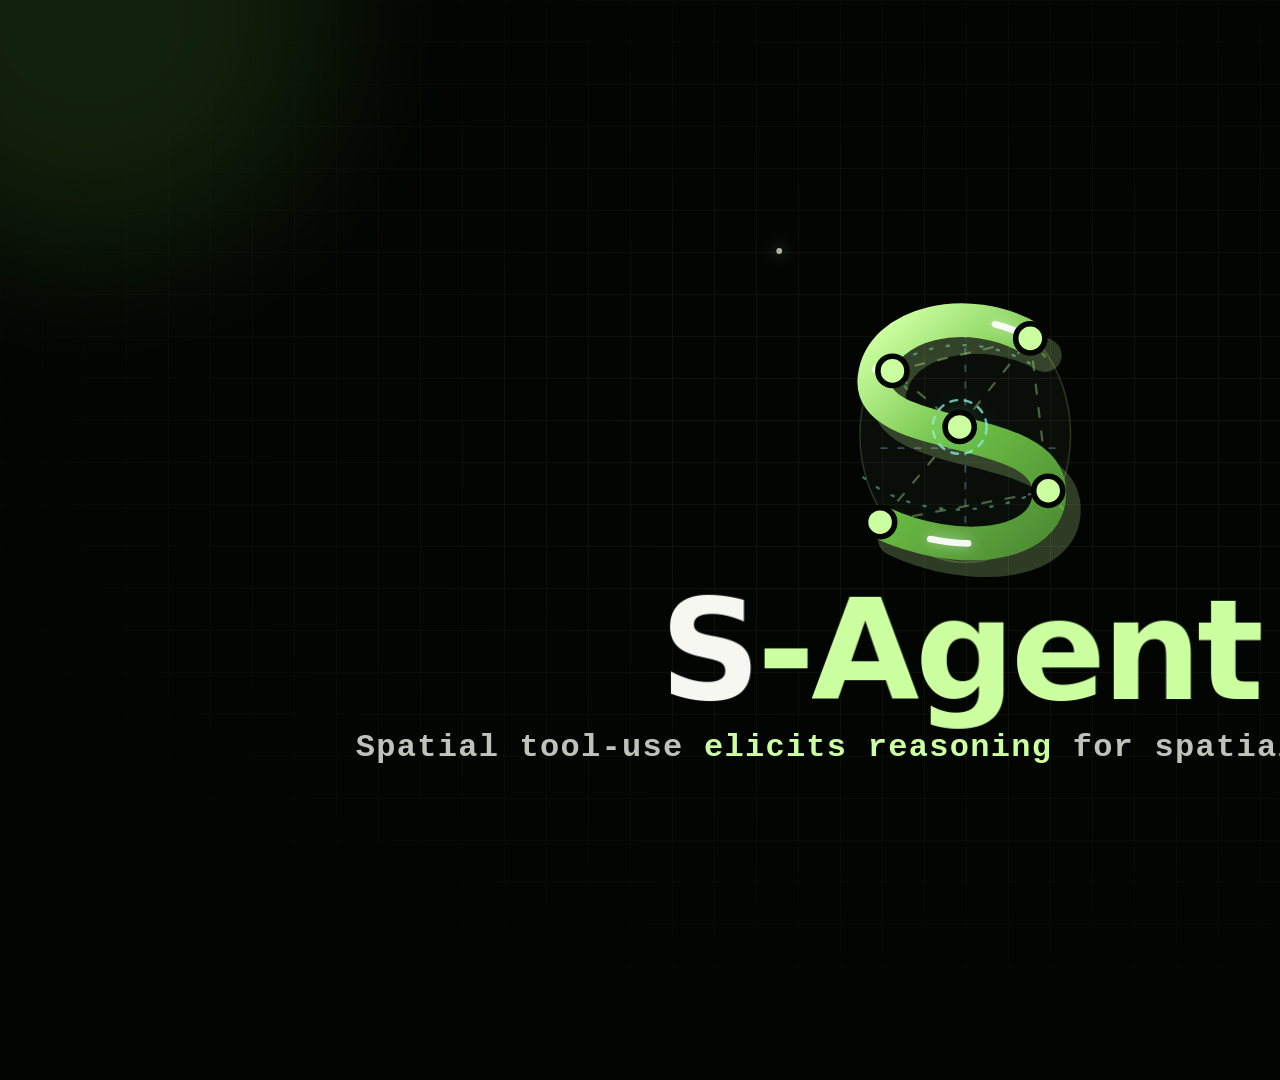
==== reel.html @ 0d29a3f3 "Add S-Agent page" ====
<!doctype html>
<html lang="en">
<head>
<meta charset="utf-8" />
<title>S-Agent — Demo Reel</title>
<meta name="viewport" content="width=device-width,initial-scale=1" />
<meta http-equiv="Cache-Control" content="no-cache" />
<!--
  S-Agent ~34s demo reel (v2). Leans on styles.css for brand tokens + te*/traj* motion.
  4 acts: title -> hero primer (one case) -> 13-case PARALLEL mini-pipeline wall -> outro.
  Autoplays on load unless ?auto=0 (clean offline capture). Hooks: window.startReel(),
  window.seekReel(t), window.__REEL_DURATION.
-->
<link rel="stylesheet" href="styles.css" />
<style>
  html,body{margin:0;padding:0}
  body{width:1920px;height:1080px;overflow:hidden;background:#020502;color:var(--ink);font-family:var(--font-sans)}
  .reel-stage{position:relative;width:1920px;height:1080px;overflow:hidden}
  .reel-bg{position:absolute;inset:0;z-index:0}

  .reel-act{position:absolute;inset:0;z-index:1;display:flex;align-items:center;justify-content:center;opacity:0;visibility:hidden}
  .reel-act.is-live{opacity:1;visibility:visible}

  #reel-scan{position:absolute;inset:0;z-index:40;pointer-events:none;opacity:0;
    background:linear-gradient(105deg,transparent 0 44%,rgba(204,255,160,.16) 50%,transparent 56% 100%);mix-blend-mode:screen}
  #reel-scan.go{animation:reelScan .62s cubic-bezier(.4,0,.2,1)}
  @keyframes reelScan{0%{opacity:1;transform:translateX(-60%)}100%{opacity:0;transform:translateX(60%)}}

  #act-title .title-wrap{display:flex;flex-direction:column;align-items:center;text-align:center}
  .reel-logo-lockup .title-eye{height:260px;width:auto}
  .reel-wordmark{display:flex;align-items:baseline;font-family:var(--font-sans);font-weight:900;font-size:140px;line-height:.9;letter-spacing:-.03em;color:var(--ink);margin-top:.1em}
  .reel-wordmark .wm-letter{display:inline-block;transform:translateY(118%) skewY(7deg);opacity:0;will-change:transform}
  .reel-wordmark .wm-tail{color:var(--accent)}
  #act-title.is-live .wm-letter{animation:reelLetterRise .82s cubic-bezier(.2,1.25,.28,1) both}
  #act-title.is-live .wm-letter.l0{animation-delay:.42s}
  #act-title.is-live .wm-letter.l1{animation-delay:.50s}
  #act-title.is-live .wm-letter.l2{animation-delay:.57s}
  #act-title.is-live .wm-letter.l3{animation-delay:.64s}
  #act-title.is-live .wm-letter.l4{animation-delay:.71s}
  #act-title.is-live .wm-letter.l5{animation-delay:.78s}
  #act-title.is-live .wm-letter.l6{animation-delay:.85s}
  @keyframes reelLetterRise{0%{transform:translateY(118%) skewY(7deg);opacity:0}62%{transform:translateY(-7%) skewY(0);opacity:1}100%{transform:translateY(0);opacity:1}}
  .reel-tagline-clip{overflow:hidden;margin-top:.5rem}
  .reel-tagline{font-family:var(--font-mono);font-weight:600;font-size:32px;letter-spacing:.04em;color:var(--ink-2);transform:translateY(110%);opacity:0}
  .reel-tagline .accent{color:var(--accent-ink)}
  #act-title.is-live .reel-tagline{animation:reelTagReveal .9s cubic-bezier(.2,1.1,.28,1) 1.0s both}
  @keyframes reelTagReveal{0%{transform:translateY(110%);opacity:0}70%{transform:translateY(-4%);opacity:1}100%{transform:translateY(0);opacity:1}}

  #act-hero{flex-direction:column;gap:18px}
  #act-hero .hero-kicker{font-family:var(--font-mono);font-size:18px;font-weight:800;letter-spacing:.18em;text-transform:uppercase;color:var(--accent-ink);opacity:.92}
  #heroMount{width:1180px;height:646px}

  #act-wall{flex-direction:column;gap:16px;align-content:center}
  .wall-head{display:flex;align-items:center;gap:16px;font-family:var(--font-mono)}
  .wall-head .we{display:inline-flex;align-items:center;gap:10px;font-size:22px;font-weight:850;letter-spacing:.10em;text-transform:uppercase;color:var(--ink)}
  .wall-head .we b{color:var(--accent-ink)}
  .wall-head .we .t{color:var(--teal)}
  .wall-head .wn{font-size:14px;color:var(--muted);letter-spacing:.10em}
  .wall-grid{display:flex;flex-wrap:wrap;justify-content:center;align-content:center;gap:14px;width:1800px}

  .tile{position:relative;display:flex;flex-direction:column;width:344px;height:286px;border-radius:9px;overflow:hidden;
    border:1px solid rgba(204,255,160,.20);background:linear-gradient(160deg,rgba(10,18,9,.96),rgba(3,6,4,.985));
    box-shadow:0 18px 48px -28px rgba(0,0,0,.9),inset 0 1px 0 rgba(255,255,255,.04)}
  .tile.mmsi{border-color:rgba(141,243,223,.24)}
  .tile.enter{animation:reelTileLand .56s cubic-bezier(.2,.9,.2,1) both}
  @keyframes reelTileLand{0%{opacity:0;transform:translateY(20px) scale(.95)}100%{opacity:1;transform:none}}
  .tile::after{content:"";position:absolute;left:0;right:0;top:0;height:1px;z-index:5;background:linear-gradient(90deg,transparent,var(--accent),var(--teal),transparent);opacity:.7}
  .tile-top{display:flex;align-items:center;gap:7px;padding:7px 9px;border-bottom:1px solid rgba(204,255,160,.14);font:700 10px/1 var(--font-mono);letter-spacing:.05em;text-transform:uppercase}
  .tile-bm{padding:3px 6px;border-radius:5px;background:var(--accent);color:#020502;font-weight:900;font-size:9.5px}
  .tile.mmsi .tile-bm{background:var(--teal)}
  .tile-id{color:var(--ink)}
  .tile-cat{margin-left:auto;color:var(--accent-ink)}
  .tile.mmsi .tile-cat{color:var(--teal)}
  .tile-view{position:relative;flex:1;min-height:0;background:#05080a;overflow:hidden}
  .tile-view img{position:absolute;inset:0;width:100%;height:100%;object-fit:cover;display:block}
  .tile-view img.show{animation:reelStepReveal .5s cubic-bezier(.2,.8,.2,1) both}
  @keyframes reelStepReveal{0%{opacity:0;clip-path:inset(0 100% 0 0)}100%{opacity:1;clip-path:inset(0 0 0 0)}}
  .tile-step{position:absolute;left:0;right:0;bottom:0;display:flex;align-items:center;gap:6px;padding:6px 8px;background:linear-gradient(0deg,rgba(0,0,0,.86),transparent);font:800 10.5px/1.1 var(--font-mono);z-index:3}
  .tile-step .sn{flex:0 0 auto;width:15px;height:15px;border-radius:50%;display:grid;place-items:center;background:var(--accent);color:#020502;font-size:9px;font-weight:900}
  .tile.mmsi .tile-step .sn{background:var(--teal)}
  .tile-step .sl{color:var(--ink);white-space:nowrap;overflow:hidden;text-overflow:ellipsis}
  .tile-step .sv{margin-left:auto;color:var(--accent-ink);background:rgba(204,255,160,.10);padding:2px 7px;border-radius:5px;white-space:nowrap}
  .tile.mmsi .tile-step .sv{color:var(--teal);background:rgba(141,243,223,.10)}
  .tile-q{padding:5px 9px 3px;font:600 10.5px/1.25 var(--font-sans);color:var(--ink-2);height:30px;overflow:hidden}
  .tile-dots{display:flex;gap:5px;align-items:center;padding:0 9px 8px}
  .tile-dot{width:6px;height:6px;border-radius:50%;background:#23301f;border:1px solid rgba(204,255,160,.25)}
  .tile-dot.done{background:var(--accent);border-color:var(--accent)}
  .tile-dot.cur{background:#fff;border-color:#fff;box-shadow:0 0 8px rgba(255,255,255,.8);transform:scale(1.25)}
  .tile.mmsi .tile-dot.done{background:var(--teal);border-color:var(--teal)}
  .tile-answer{position:absolute;inset:0;z-index:4;display:none;flex-direction:column;align-items:center;justify-content:center;gap:6px;text-align:center;
    background:radial-gradient(circle at 50% 38%,rgba(204,255,160,.16),rgba(3,6,4,.97) 70%)}
  .tile.mmsi .tile-answer{background:radial-gradient(circle at 50% 38%,rgba(141,243,223,.16),rgba(3,6,4,.97) 70%)}
  .tile.show-answer .tile-answer{display:flex;animation:reelAnsPop .56s cubic-bezier(.16,1.3,.3,1) both}
  .tile.show-answer .tile-view img,.tile.show-answer .tile-step{opacity:0}
  @keyframes reelAnsPop{0%{opacity:0;transform:scale(.7)}70%{opacity:1;transform:scale(1.05)}100%{transform:scale(1)}}
  .tile-ans{font:900 34px/1 var(--font-mono);letter-spacing:-.02em;color:var(--accent);text-shadow:0 0 30px rgba(204,255,160,.3)}
  .tile.mmsi .tile-ans{color:var(--teal);text-shadow:0 0 30px rgba(141,243,223,.3)}
  .tile-aq{padding:0 18px;font:600 11px/1.3 var(--font-sans);color:var(--ink-2);max-width:90%}
  .tile-ver{display:flex;align-items:center;gap:8px;font:800 11px/1 var(--font-mono);color:var(--muted)}
  .tile-ver b{color:var(--ink)}
  .tile-ok{display:inline-flex;align-items:center;justify-content:center;width:20px;height:20px;border-radius:50%;background:rgba(141,243,223,.16);border:1px solid var(--teal);color:var(--teal);font-weight:900}

  #heroMount .tile{width:1180px;height:646px;border-radius:14px}
  #heroMount .tile-top{padding:14px 20px;font-size:16px;gap:12px}
  #heroMount .tile-bm{font-size:14px;padding:5px 10px;border-radius:7px}
  #heroMount .tile-step{padding:14px 20px;font-size:18px;gap:12px}
  #heroMount .tile-step .sn{width:26px;height:26px;font-size:14px}
  #heroMount .tile-step .sv{padding:5px 12px;border-radius:7px}
  #heroMount .tile-q{font-size:17px;height:auto;padding:12px 20px 6px}
  #heroMount .tile-dots{padding:0 20px 16px;gap:9px}
  #heroMount .tile-dot{width:10px;height:10px}
  #heroMount .tile-ans{font-size:96px}
  #heroMount .tile-aq{font-size:18px}
  #heroMount .tile-ver{font-size:18px}
  #heroMount .tile-ok{width:30px;height:30px;font-size:16px}

  #act-outro .outro-wrap{display:flex;flex-direction:column;align-items:center;text-align:center;gap:14px}
  #act-outro .title-eye{height:210px}
  #act-outro .o-line{font-family:var(--font-mono);font-weight:850;font-size:30px;letter-spacing:.08em;color:var(--ink)}
  #act-outro .o-line b{color:var(--accent-ink)}
  #act-outro .o-line .t{color:var(--teal)}
  #act-outro .o-aff{font-family:var(--font-mono);font-size:16px;letter-spacing:.16em;text-transform:uppercase;color:var(--muted)}
  #act-outro.is-live .outro-wrap{animation:reelTagReveal .7s cubic-bezier(.2,.9,.2,1) both}
</style>
</head>
<body>
<div class="reel-stage" id="stage">
  <div class="reel-bg traj-embed-bg" aria-hidden="true"><span></span><span></span></div>

  <section class="reel-act" id="act-title">
    <div class="title-wrap">
      <div class="reel-logo-lockup" id="titleLogo"></div>
      <div class="reel-wordmark" aria-label="S-Agent">
        <span class="wm-letter l0">S</span><span class="wm-letter l1 wm-tail">-</span><span class="wm-letter l2 wm-tail">A</span><span class="wm-letter l3 wm-tail">g</span><span class="wm-letter l4 wm-tail">e</span><span class="wm-letter l5 wm-tail">n</span><span class="wm-letter l6 wm-tail">t</span>
      </div>
      <div class="reel-tagline-clip"><div class="reel-tagline">Spatial tool-use <span class="accent">elicits reasoning</span> for spatial intelligence</div></div>
    </div>
  </section>

  <section class="reel-act" id="act-hero">
    <div class="hero-kicker" id="heroKicker">One agent · one full trajectory</div>
    <div id="heroMount"></div>
  </section>

  <section class="reel-act" id="act-wall">
    <div class="wall-head">
      <span class="we"><b>ReVSI</b> + <span class="t">MMSI</span> · 13 cases run in parallel</span>
      <span class="wn" id="wallNote">every case · full tool-use trajectory · zero-shot</span>
    </div>
    <div class="wall-grid" id="wallGrid"></div>
  </section>

  <section class="reel-act" id="act-outro">
    <div class="outro-wrap">
      <div class="reel-logo-lockup" id="outroLogo"></div>
      <div class="o-line"><b>ReVSI</b> + <span class="t">MMSI</span> · 13 / 13 correct · zero-shot spatial reasoning</div>
      <div class="o-aff">NTU · THU · ByteDance · NWPU · Ropedia</div>
    </div>
  </section>

  <div id="reel-scan"></div>
</div>
<script src="reel_tiles.js"></script>
<script src="reel.js"></script>
</body>
</html>
---- styles.css ----
/* =================================================================
   S-Agent — project page
   Ropedia-aligned dark research/product page.
   ================================================================= */

/* ---- Tokens : Ropedia dark brand system ---- */
:root{
  --bg:#020502;
  --bg-2:#050805;
  --surface:rgba(5,10,6,0.92);
  --surface-2:rgba(255,255,255,0.055);
  --ink:#f5f7f0;
  --ink-2:rgba(245,247,240,0.78);
  --muted:rgba(245,247,240,0.58);
  --faint:rgba(245,247,240,0.36);
  --line:rgba(204,255,160,0.16);
  --line-2:rgba(245,247,240,0.26);
  --accent:#ccffa0;
  --accent-d:#8fcf74;
  --accent-ink:#ccffa0;
  --accent-wash:rgba(204,255,160,0.10);
  --accent-mark:rgba(204,255,160,0.24);
  --blue:#9fcbff; --magenta:#ff99dc; --orange:#ffc978; --teal:#8df3df;
  --cat-si:#ccffa0; --cat-mv:#9fcbff; --cat-vid:#ffb8ec; --cat-gs:#ffc978; --cat-gv:#8df3df;
  --code-bg:#010201;
  --shadow:0 22px 70px rgba(0,0,0,0.45), inset 0 1px 0 rgba(255,255,255,0.035);
  --font-sans:"Inter",system-ui,-apple-system,BlinkMacSystemFont,"Segoe UI",sans-serif;
  --font-ui:"Inter",system-ui,-apple-system,BlinkMacSystemFont,"Segoe UI",sans-serif;
  --font-mono:"JetBrains Mono",ui-monospace,monospace;
  --maxw:1180px;
  color-scheme:dark;
}

*{box-sizing:border-box;}
html{scroll-behavior:smooth;}
body{
  margin:0;
  font-family:var(--font-sans);
  background:linear-gradient(180deg,#020502 0%,#050805 46%,#020502 100%);
  color:var(--ink);
  line-height:1.6;
  -webkit-font-smoothing:antialiased;
  overflow-x:hidden;
}
img{max-width:100%;}
a{color:inherit;}
::selection{background:var(--accent-mark);color:#020502;}

/* =================================================================
   Layout primitives
   ================================================================= */
.wrap{max-width:var(--maxw);margin:0 auto;padding:0 clamp(1.25rem,4vw,3rem);}
.section{padding:clamp(4rem,8vw,7rem) 0;border-top:1px solid var(--line);}
.section.tight{padding-top:clamp(2.5rem,5vw,4rem);}
.section.bg{background:#000;}

/* editorial section header: kicker + asymmetric title / lede */
.kicker{
  display:flex;align-items:center;gap:.7rem;
  font-family:var(--font-ui);font-weight:700;font-size:.76rem;
  letter-spacing:.12em;text-transform:uppercase;color:var(--muted);
  margin-bottom:1.6rem;
}
.kicker .kn{color:var(--accent-ink);}
.kicker::after{content:"";flex:0 0 auto;width:34px;height:1px;background:var(--line-2);}
.sec-head{display:grid;grid-template-columns:1fr;gap:1.2rem;margin-bottom:clamp(2.4rem,5vw,3.6rem);}
@media(min-width:900px){
  .sec-head.split{grid-template-columns:1.35fr 1fr;align-items:end;gap:2.6rem;}
}
.sec-title{
  font-weight:650;font-size:clamp(2rem,4.6vw,3.4rem);line-height:1.04;
  letter-spacing:0;margin:0;text-wrap:balance;
}
.sec-title em{font-style:italic;color:var(--accent-ink);}
.sec-lede{font-size:clamp(1.05rem,1.5vw,1.25rem);color:var(--ink-2);line-height:1.55;margin:0;max-width:46ch;}
.sec-lede strong{color:var(--ink);font-weight:600;}

.mark{background:linear-gradient(180deg,transparent 58%,var(--accent-mark) 58%);font-weight:600;padding:0 1px;}
code:not(pre code){font-family:var(--font-mono);font-size:.85em;background:var(--surface-2);color:var(--accent-ink);padding:.08em .4em;border:1px solid var(--line);border-radius:4px;}
.accent{color:var(--accent-ink);}

/* =================================================================
   HERO
   ================================================================= */
.hero{position:relative;min-height:min(860px,100vh);padding:clamp(1.4rem,3vw,2.4rem) 0 clamp(3rem,7vw,5rem);overflow:hidden;background:#020502;}
.hero::before{
  content:"";position:absolute;inset:0;z-index:0;pointer-events:none;
  background:
    linear-gradient(180deg,rgba(204,255,160,0.055),transparent 27%),
    linear-gradient(90deg,rgba(204,255,160,0.05),transparent 42%);
}
.hero .wrap{position:relative;z-index:1;}
.hero-top{display:flex;align-items:center;justify-content:space-between;gap:1rem;margin-bottom:clamp(2.6rem,6vw,4.2rem);}
.hero-brand{display:flex;align-items:center;gap:.7rem;}
.hero-brand img.eye{height:46px;width:auto;}
.hero-brand .instlogo{height:34px;width:auto;border-radius:0;filter:brightness(0) invert(1) drop-shadow(0 0 14px rgba(255,255,255,.16));}
.hero-meta{font-family:var(--font-mono);font-size:.74rem;letter-spacing:.14em;text-transform:uppercase;color:var(--muted);text-align:right;}

.hero-eyebrow{
  font-family:var(--font-mono);font-weight:600;font-size:.8rem;letter-spacing:.18em;
  text-transform:uppercase;color:var(--accent-ink);margin-bottom:1.5rem;
  display:flex;align-items:center;gap:.7rem;
}
.hero-eyebrow::before{content:"";width:30px;height:2px;background:var(--accent);}
.hero-title{
  font-weight:800;font-size:clamp(3rem,9vw,7rem);line-height:0.92;
  letter-spacing:-0.04em;margin:0 0 1.6rem;
}
.hero-title .nm{color:var(--accent-ink);display:inline-flex;align-items:center;gap:.06em;white-space:nowrap;}
.hero-title .nm .tail{color:inherit;}
.hero-title .title-eye{height:.9em;width:auto;flex:0 0 auto;position:relative;top:.015em;overflow:visible;}
.hero-title .rest{display:block;color:var(--ink);font-size:clamp(1.6rem,4.4vw,3.3rem);line-height:1.02;letter-spacing:-0.025em;margin-top:.5rem;font-weight:700;}
.hero-thesis{font-size:clamp(1.15rem,2vw,1.55rem);line-height:1.5;color:var(--ink-2);max-width:34ch;margin:1.8rem 0 0;}
.hero-thesis strong{color:var(--ink);font-weight:600;}

.hero-grid{display:grid;grid-template-columns:1fr;gap:clamp(1.4rem,2.6vw,2.2rem);margin-top:clamp(1.4rem,3vw,2.2rem);}
@media(min-width:920px){.hero-grid{grid-template-columns:minmax(0,1fr) clamp(500px,42vw,540px);align-items:end;}}
.hero-left{min-width:0;}

/* hero side panel (right) */
.hero-side{align-self:start;min-width:0;}
@media(min-width:920px){.hero-side{align-self:end;margin-top:0;}}
.side-figure{border:1px solid var(--line);border-radius:8px;background:var(--surface);padding:clamp(.8rem,2vw,1.2rem);box-shadow:var(--shadow);}
.side-figure img{display:block;width:100%;height:auto;border-radius:6px;}
.side-figure .cap{font-size:.85rem;color:var(--muted);line-height:1.5;margin:.8rem .2rem 0;}
.side-figure .cap b{color:var(--ink);font-weight:600;}
/* placeholder slot */
.slot{
  border:1px dashed var(--line-2);border-radius:8px;background:var(--surface-2);
  min-height:300px;display:grid;place-items:center;text-align:center;padding:2rem;
}
.slot .ph{font-family:var(--font-mono);font-size:.78rem;letter-spacing:.12em;text-transform:uppercase;color:var(--faint);}
.slot .ph b{display:block;color:var(--muted);font-size:1rem;letter-spacing:0;text-transform:none;margin-bottom:.4rem;font-family:var(--font-sans);font-weight:600;}

/* authors */
.authors{margin:0 0 1.4rem;font-size:1rem;color:var(--ink-2);line-height:1.9;max-width:64ch;}
.authors a{color:var(--ink);text-decoration:none;border-bottom:1px solid transparent;transition:border-color .2s;}
.authors a:hover{border-color:var(--accent);}
.authors sup{color:var(--accent-ink);font-weight:700;}
.affil-note{font-size:.86rem;color:var(--muted);margin:.2rem 0 0;max-width:62ch;}
.affil-note sup{color:var(--accent-ink);font-weight:700;}

/* link buttons */
.links{display:flex;flex-wrap:wrap;gap:.6rem;margin-top:1.8rem;}
.btn{
  display:inline-flex;align-items:center;gap:.5rem;
  background:rgba(255,255,255,0.055);color:var(--ink);border:1px solid var(--accent);
  padding:.56rem 1.15rem;border-radius:999px;text-decoration:none;
  font-family:var(--font-ui);font-weight:600;font-size:.78rem;letter-spacing:.02em;text-transform:uppercase;transition:all .18s ease;cursor:pointer;
}
.btn:hover{background:rgba(255,255,255,0.08);border-color:var(--accent);color:var(--accent);transform:translateY(-1px);}
.btn.ghost{background:rgba(255,255,255,0.045);color:var(--ink);border-color:transparent;}
.btn.ghost:hover{background:transparent;border-color:var(--accent);color:var(--accent-ink);transform:translateY(-1px);}
.btn .i{font-size:.95em;color:inherit;}
.btn .soon{font-family:var(--font-mono);font-size:.62rem;letter-spacing:.08em;text-transform:uppercase;color:var(--faint);}

/* =================================================================
   Lede / thesis band
   ================================================================= */
.lede-band{padding:clamp(3rem,6vw,5rem) 0;}
.lede-statement{
  font-weight:700;font-size:clamp(1.7rem,3.6vw,2.9rem);line-height:1.2;
  letter-spacing:0;max-width:22ch;margin:0;
}
.lede-statement .g{color:var(--accent-ink);}
.lede-body{font-size:clamp(1.05rem,1.5vw,1.22rem);color:var(--ink-2);line-height:1.65;margin:0;}
.lede-body strong{color:var(--ink);font-weight:600;}
.lede-grid{display:grid;grid-template-columns:1fr;gap:2rem;}
@media(min-width:900px){.lede-grid{grid-template-columns:1fr 1fr;gap:clamp(2.5rem,6vw,5rem);align-items:start;}}

/* =================================================================
   Figures
   ================================================================= */
.figure{background:rgba(255,255,255,0.035);border:1px solid var(--line);border-radius:8px;padding:clamp(.8rem,2vw,1.4rem);box-shadow:var(--shadow);}
.figure img{display:block;margin:0 auto;border-radius:4px;}
.figure.plain{background:transparent;border:none;padding:0;}
.figcap{font-size:.92rem;color:var(--muted);line-height:1.5;margin:1rem 0 0;}
.figcap strong{color:var(--ink);font-weight:600;}
.figure.lit{background:rgba(255,255,255,0.035);}

/* interface comparison cards */
.iface-grid{display:grid;grid-template-columns:1fr;gap:1rem;margin-top:2.4rem;}
@media(min-width:760px){.iface-grid{grid-template-columns:repeat(3,1fr);}}
.iface{border:1px solid var(--line);border-radius:8px;padding:1.5rem;background:var(--surface);position:relative;transition:border-color .2s,background .2s;}
.iface .tag{font-family:var(--font-mono);font-size:.74rem;letter-spacing:.06em;text-transform:uppercase;color:var(--muted);display:block;margin-bottom:.7rem;}
.iface h3{font-weight:600;font-size:1.15rem;margin:0 0 .5rem;letter-spacing:0;}
.iface p{margin:0;font-size:.97rem;color:var(--ink-2);line-height:1.55;}
.iface.ours{border-color:var(--accent);background:rgba(204,255,160,0.07);}
.iface.ours .tag{color:var(--accent-ink);}
.iface.ours::before{content:"";position:absolute;left:0;top:0;bottom:0;width:3px;background:var(--accent);border-radius:8px 0 0 8px;}

/* =================================================================
   Method primitives grid (L1/L2/L3)
   ================================================================= */
.prim-grid{display:grid;grid-template-columns:1fr;gap:0;margin-top:2.6rem;border-top:1px solid var(--line);}
@media(min-width:640px){.prim-grid{grid-template-columns:1fr 1fr;}}
@media(min-width:980px){.prim-grid{grid-template-columns:repeat(3,1fr);}}
.prim{padding:1.6rem 1.5rem 1.6rem 0;border-bottom:1px solid var(--line);position:relative;}
@media(min-width:640px){.prim{padding-right:1.8rem;}.prim:nth-child(odd){padding-left:0;}.prim:nth-child(even){padding-left:1.8rem;border-left:1px solid var(--line);}}
@media(min-width:980px){
  .prim{padding-left:1.8rem !important;border-left:1px solid var(--line) !important;}
  .prim:nth-child(3n+1){padding-left:0 !important;border-left:none !important;}
}
.prim .pn{font-family:var(--font-mono);font-size:.8rem;color:var(--accent-ink);font-weight:600;}
.prim h3{font-weight:600;font-size:1.12rem;margin:.6rem 0 .5rem;letter-spacing:0;}
.prim p{margin:0;font-size:.95rem;color:var(--ink-2);line-height:1.55;}
.prim .toolset{margin-top:.9rem;display:flex;flex-wrap:wrap;gap:.4rem;}
.prim .toolset code{font-size:.78rem;}

/* memory cards */
.mem-grid{display:grid;grid-template-columns:1fr;gap:1rem;margin-top:2rem;}
@media(min-width:760px){.mem-grid{grid-template-columns:1fr 1fr;}}
.mem{border:1px solid var(--line);border-radius:8px;padding:1.5rem;background:rgba(204,255,160,0.06);}
.mem h3{font-weight:600;font-size:1.12rem;margin:0 0 .5rem;}
.mem p{margin:0;font-size:.97rem;color:var(--ink-2);line-height:1.55;}

/* =================================================================
   Tables
   ================================================================= */
.tbl-title{font-weight:600;font-size:1.2rem;letter-spacing:0;margin:0 0 .4rem;display:flex;align-items:center;gap:.6rem;}
.tbl-title .i{color:var(--accent-ink);font-size:.95em;}
.tbl-note{color:var(--muted);font-size:.95rem;line-height:1.55;margin:0 0 1.2rem;max-width:75ch;}
.tbl-note strong{color:var(--ink-2);font-weight:600;}
.tbl-wrap{overflow-x:auto;border:1px solid var(--line);border-radius:8px;}
table.tbl{width:100%;border-collapse:collapse;font-size:.95rem;background:var(--surface);}
table.tbl th,table.tbl td{padding:.72rem 1rem;text-align:center;border-bottom:1px solid var(--line);white-space:nowrap;}
table.tbl thead th{background:rgba(204,255,160,0.08);font-weight:600;color:var(--ink);font-family:var(--font-sans);font-size:.88rem;letter-spacing:0;}
table.tbl th.l,table.tbl td.l{text-align:left;}
table.tbl tbody tr:last-child td{border-bottom:none;}
table.tbl td.num{font-variant-numeric:tabular-nums;font-family:var(--font-mono);font-size:.9rem;}
table.tbl tr.ours td{background:rgba(204,255,160,0.09);font-weight:600;}
table.tbl tr.ours td.l{color:var(--ink);}
table.tbl tr.base td{color:var(--muted);font-style:italic;}
table.tbl tr.grp td{text-align:left;font-family:var(--font-ui);font-size:.72rem;letter-spacing:.08em;text-transform:uppercase;color:var(--faint);background:rgba(255,255,255,0.035);}
.pos{color:var(--accent-ink);font-weight:700;}
.neg{color:var(--magenta);font-weight:600;}
.tbl-foot{font-size:.85rem;color:var(--muted);margin:.8rem 0 0;line-height:1.5;}
.tbl-foot strong{color:var(--ink-2);}
.two-tbl{display:grid;grid-template-columns:1fr;gap:2.4rem;margin-top:3rem;}
.two-tbl>div{min-width:0;}
@media(min-width:860px){.two-tbl{grid-template-columns:1fr 1fr;gap:2.6rem;}}

/* =================================================================
   Findings
   ================================================================= */
details.finding{border-top:1px solid var(--line);padding:0;interpolate-size:allow-keywords;}
details.finding:last-of-type{border-bottom:1px solid var(--line);}
summary.finding-head{
  display:flex;align-items:flex-start;gap:1rem .9rem;flex-wrap:nowrap;
  margin:0;padding:clamp(1.4rem,3.2vw,2rem) 0;
  list-style:none;cursor:pointer;user-select:none;-webkit-tap-highlight-color:transparent;
}
summary.finding-head::-webkit-details-marker{display:none;}
summary.finding-head::marker{content:"";}
.finding-n{align-self:flex-start;padding-top:.34em;font-family:var(--font-mono);font-weight:700;font-size:.85rem;letter-spacing:.08em;color:var(--accent-ink);flex:0 0 auto;}
.finding-title{flex:1 1 auto;transition:color .2s ease;font-weight:600;font-size:clamp(1.2rem,2.2vw,1.65rem);line-height:1.25;letter-spacing:0;margin:0;}
.finding-title em{font-style:italic;color:var(--accent-ink);}
summary.finding-head:hover .finding-title,
details.finding[open]>summary.finding-head .finding-title{color:var(--accent-ink);}
summary.finding-head::after{
  content:"\f078";font-family:"Font Awesome 5 Free";font-weight:900;
  flex:0 0 auto;margin-left:auto;align-self:center;
  display:grid;place-items:center;width:2.15rem;height:2.15rem;border-radius:50%;
  border:1px solid var(--line-2);font-size:.74rem;color:var(--muted);
  transition:transform .35s cubic-bezier(.4,0,.2,1),color .2s ease,background .2s ease,border-color .2s ease;
}
summary.finding-head:hover::after{color:var(--accent-ink);border-color:var(--accent);background:var(--accent-wash);}
details.finding[open]>summary.finding-head::after{transform:rotate(180deg);color:#020502;background:var(--accent);border-color:var(--accent);}
.finding-body{padding-bottom:clamp(1.8rem,3.6vw,2.6rem);}
.finding-body>:first-child{margin-top:0;}
details.finding[open] .finding-body{animation:findingReveal .42s cubic-bezier(.2,.6,.2,1) both;}
@supports (interpolate-size: allow-keywords){
  details.finding::details-content{
    height:0;overflow:hidden;
    transition:height .42s cubic-bezier(.4,0,.2,1),content-visibility .42s allow-discrete;
  }
  details.finding[open]::details-content{height:auto;}
}
@keyframes findingReveal{from{opacity:0;transform:translateY(-8px);}to{opacity:1;transform:none;}}
@media (prefers-reduced-motion:reduce){
  summary.finding-head::after,details.finding::details-content{transition:none;}
  details.finding[open] .finding-body{animation:none;}
}
.finding p{font-size:1.02rem;color:var(--ink-2);line-height:1.65;margin:.8rem 0 0;}
.finding p strong{color:var(--ink);font-weight:600;}
.finding ul{margin:.8rem 0 0;padding-left:1.3rem;color:var(--ink-2);font-size:1.02rem;line-height:1.6;}
.finding ul strong{color:var(--ink);}
.finding-cols{display:grid;grid-template-columns:1fr;gap:2rem;align-items:center;margin-top:.6rem;}
@media(min-width:840px){.finding-cols.v{grid-template-columns:.85fr 1.15fr;}.finding-cols.w{grid-template-columns:1.15fr .85fr;}}

/* ablation bars (inside a finding) */
.abl{display:flex;flex-direction:column;gap:.7rem;margin-top:1.2rem;}
.abl-row{display:grid;grid-template-columns:170px 1fr 52px;gap:.9rem;align-items:center;}
.abl-row .nm{font-size:.92rem;color:var(--ink-2);text-align:right;}
.abl-row .nm.hl{color:var(--ink);font-weight:700;}
.abl-track{height:12px;border-radius:6px;background:var(--bg-2);border:1px solid var(--line);overflow:hidden;}
.abl-fill{height:100%;border-radius:6px;background:linear-gradient(90deg,var(--accent),var(--accent-d));width:0;transition:width 1s cubic-bezier(.2,.7,.2,1);}
.abl-row.full .abl-fill{background:linear-gradient(90deg,var(--teal),var(--accent),var(--blue));}
.abl-row .vv{font-family:var(--font-mono);font-size:.86rem;font-weight:600;color:var(--ink);}
@media(max-width:600px){.abl-row{grid-template-columns:120px 1fr 44px;}.abl-row .nm{font-size:.8rem;}}

.takeaway{margin-top:clamp(2.4rem,5vw,3.4rem);border:1px solid var(--accent);border-radius:8px;padding:clamp(1.6rem,3vw,2.4rem);background:rgba(204,255,160,0.06);}
.takeaway .lab{font-family:var(--font-mono);font-weight:600;font-size:.78rem;letter-spacing:.14em;text-transform:uppercase;color:var(--accent-ink);margin-bottom:.7rem;}
.takeaway p{font-size:clamp(1.1rem,1.8vw,1.4rem);line-height:1.45;margin:0;color:var(--ink);font-weight:500;letter-spacing:0;}
.takeaway p strong{font-weight:700;}

/* =================================================================
   Sample trajectories grid
   ================================================================= */
.sample-grid{display:grid;grid-template-columns:1fr;gap:1.1rem;margin-top:2.4rem;}
@media(min-width:620px){.sample-grid{grid-template-columns:1fr 1fr;}}
@media(min-width:1000px){.sample-grid{grid-template-columns:repeat(4,1fr);}}
.stile{display:flex;flex-direction:column;background:var(--surface);border:1px solid var(--line);border-radius:8px;padding:1.1rem 1.15rem;text-decoration:none;color:inherit;transition:border-color .2s,transform .2s,background .2s;overflow:hidden;}
.stile:hover{transform:translateY(-3px);border-color:var(--accent);background:rgba(255,255,255,0.06);}
.stile:focus-visible{outline:2px solid var(--accent);outline-offset:4px;}
.smeta{display:flex;align-items:center;gap:.5rem;flex-wrap:wrap;margin-bottom:.7rem;}
.pill{font-family:var(--font-ui);font-weight:700;font-size:.66rem;letter-spacing:.05em;text-transform:uppercase;padding:.18rem .55rem;border-radius:999px;}
.pill.mv{background:rgba(159,203,255,.12);color:var(--cat-mv);border:1px solid rgba(159,203,255,.18);}
.pill.si{background:rgba(204,255,160,.12);color:var(--cat-si);border:1px solid rgba(204,255,160,.18);}
.pill.vid{background:rgba(255,184,236,.12);color:var(--cat-vid);border:1px solid rgba(255,184,236,.18);}
.pill.gs{background:rgba(255,201,120,.12);color:var(--cat-gs);border:1px solid rgba(255,201,120,.18);}
.sbench{font-weight:600;font-size:.92rem;color:var(--ink);}
.smodel{color:var(--muted);font-size:.82rem;}
.slabel{font-family:var(--font-mono);font-size:.68rem;text-transform:uppercase;letter-spacing:.08em;color:var(--muted);margin:.4rem 0 .3rem;}
.sq{font-size:.95rem;color:var(--ink);line-height:1.5;}
.ssum{font-size:.88rem;color:var(--ink-2);line-height:1.5;margin:.8rem 0 .9rem;}
.ssum strong{color:var(--ink);font-weight:600;}
.scta{margin-top:auto;padding-top:.7rem;border-top:1px solid var(--line);color:var(--accent-ink);font-weight:600;font-size:.88rem;}
.stile:hover .scta{color:var(--accent);}
.scta.is-opened{color:var(--teal);}
.stile .scover{display:block;width:100%;height:104px;object-fit:cover;object-position:center;border-radius:6px;border:1px solid var(--line);background:var(--bg-2);margin:.1rem 0 .8rem;}
.stile .ok,.hcard .ok{color:var(--accent-ink);font-weight:800;}
.stile .sq{display:-webkit-box;-webkit-line-clamp:3;-webkit-box-orient:vertical;overflow:hidden;}

/* =================================================================
   Hero agent trajectory — sequential focus card carousel
   ================================================================= */
.hcar{
  position:relative;width:100%;min-width:0;--arrow-w:36px;
  padding:1rem .85rem 1.15rem;border:1px solid rgba(204,255,160,.24);border-radius:8px;
  background:
    linear-gradient(180deg,rgba(204,255,160,.08),rgba(204,255,160,.018) 42%,rgba(255,255,255,.028)),
    linear-gradient(90deg,rgba(204,255,160,.065),transparent 36%,rgba(159,203,255,.05)),
    var(--surface);
  box-shadow:0 30px 80px -44px rgba(0,0,0,.9),inset 0 1px 0 rgba(255,255,255,.055);
  overflow:hidden;
}
.hcar::before{
  content:"";position:absolute;inset:0;pointer-events:none;opacity:.72;
  background:
    linear-gradient(rgba(204,255,160,.045) 1px,transparent 1px),
    linear-gradient(90deg,rgba(204,255,160,.035) 1px,transparent 1px);
  background-size:34px 34px;
  -webkit-mask-image:linear-gradient(180deg,rgba(0,0,0,.68),transparent 74%);
  mask-image:linear-gradient(180deg,rgba(0,0,0,.68),transparent 74%);
}
.hcar::after{
  content:"";position:absolute;left:0;right:0;top:0;height:3px;pointer-events:none;
  background:linear-gradient(90deg,transparent,var(--accent),var(--teal),transparent);
  opacity:.78;
}
.hcar-viewport{position:relative;z-index:1;overflow:hidden;padding:20px 0 16px;margin:0 -22px;}
.hcar-track{display:flex;column-gap:8px;align-items:center;will-change:transform;transition:transform .72s cubic-bezier(.22,1,.36,1);touch-action:pan-y;}
.hcard{
  position:relative;z-index:1;flex:0 0 var(--hcw,268px);width:var(--hcw,268px);min-height:292px;
  display:flex;flex-direction:column;
  background:var(--surface);border:1px solid var(--line);border-radius:8px;overflow:hidden;
  cursor:pointer;-webkit-user-select:none;user-select:none;transform-origin:center center;
  transform:scale(.72) translateY(9px);opacity:.25;filter:blur(3.6px) saturate(.72);
  box-shadow:0 14px 32px -22px rgba(0,0,0,.65);
  transition:transform .72s cubic-bezier(.22,1,.36,1),opacity .55s ease,filter .55s ease,box-shadow .45s ease,border-color .3s ease;
}
.hcard.is-before,.hcard.is-after{transform:scale(.74) translateY(8px);}
.hcard.is-far{transform:scale(.64) translateY(11px);opacity:.13;filter:blur(5px) saturate(.58);}
.hcard:hover:not(.is-active){opacity:.44;filter:blur(2.4px) saturate(.8);}
.hcar-arrow{
  position:relative;z-index:2;flex:0 0 var(--arrow-w);width:var(--arrow-w);height:42px;
  display:grid;place-items:center;color:var(--line-2);opacity:.26;transform:scale(.78);
  transition:color .35s ease,opacity .35s ease,transform .45s cubic-bezier(.22,1,.36,1);
  pointer-events:none;
}
.hcar-arrow i{font-size:1.24rem;filter:drop-shadow(0 6px 12px rgba(204,255,160,.14));}
.hcar-arrow.is-past{color:var(--accent);opacity:.56;transform:scale(.92);}
.hcar-arrow.is-next{color:var(--accent-ink);opacity:1;animation:hcarArrowPulse 1.15s ease-in-out infinite;}
@keyframes hcarArrowPulse{
  0%,100%{transform:translateX(0) scale(1.08);}
  50%{transform:translateX(5px) scale(1.16);}
}
.hcard.is-active{
  transform:scale(1.06) translateY(0);opacity:1;filter:none;z-index:4;border-color:var(--accent);
  box-shadow:0 36px 72px -28px rgba(0,0,0,.88),0 0 0 1px var(--accent-wash),0 0 34px rgba(204,255,160,.09);
}
.hcard .hc-img{display:block;flex:0 0 auto;width:100%;height:120px;object-fit:cover;object-position:center;background:var(--bg-2);border-bottom:1px solid var(--line);pointer-events:none;}
.hc-body{display:flex;flex:1;flex-direction:column;padding:.85rem .95rem 1rem;}
.hc-tag{font-family:var(--font-mono);font-size:.66rem;letter-spacing:.08em;text-transform:uppercase;color:var(--accent-ink);font-weight:700;}
.hc-q{margin:.42rem 0 .38rem;font-size:.98rem;font-weight:600;line-height:1.35;color:var(--ink);}
.hc-a{margin-top:auto;font-size:.86rem;color:var(--ink-2);}
.hc-a b{color:var(--ink);font-weight:700;}
@media(min-width:920px){
  .hcar{--hcw:310px;--arrow-w:40px;padding:1.08rem 1rem 1.18rem;}
  .hcard{min-height:320px;}
  .hcard .hc-img,.hc-diagram,.hcard--final .hc-final{height:136px;}
  .hc-body{padding:.95rem 1.05rem 1.08rem;}
  .hc-q{font-size:1.05rem;}
  .hc-a{font-size:.91rem;}
  .hcar-rail .rnode{width:50px;height:36px;}
  .hcar-rail .rseg{max-width:22px;margin:0 4px;}
}
@media(max-width:919px){ .hcar{--hcw:min(64vw,300px);--arrow-w:30px;} .hcar-viewport{margin:0 -16px;} .hcar-arrow i{font-size:1.05rem;} }
@media (prefers-reduced-motion:reduce){
  .hcar-track,.hcard,.hcar-arrow,.hcar-rail .rnode,.hcar-rail .rnode img,.hcar-rail .rseg{transition:none!important;animation:none!important;}
}
.hcar-cap{
  position:relative;z-index:1;display:flex;align-items:center;justify-content:flex-start;gap:.62rem;
  font-family:var(--font-ui);font-size:.84rem;letter-spacing:0;text-transform:none;color:var(--ink);
  font-weight:800;margin:0 .12rem .22rem;padding:.1rem 0 .82rem;border-bottom:1px solid rgba(204,255,160,.18);
}
.hcar-cap-icon{
  display:grid;place-items:center;width:1.72rem;height:1.72rem;border-radius:6px;
  background:rgba(204,255,160,.13);border:1px solid rgba(204,255,160,.28);color:var(--accent-ink);
  box-shadow:inset 0 1px 0 rgba(255,255,255,.06);
}
.hc-img.inv{filter:invert(1) brightness(1.4) contrast(1.5) saturate(1.15);background:#0b1410;}
.hcard--final .hc-final{display:flex;flex-direction:column;align-items:center;justify-content:center;height:120px;border-bottom:1px solid var(--line);background:linear-gradient(135deg,var(--accent),var(--accent-d));color:#020502;}
.hcard--final .hc-final-d{font:800 46px/1 var(--font-mono);letter-spacing:1px;}
.hcard--final .hc-final-dir{margin-top:5px;font-size:.78rem;letter-spacing:.18em;text-transform:uppercase;font-weight:700;opacity:.92;}

/* frame-diagram (line-segment form, matches the case-6111 demo) */
.hc-diagram{flex:0 0 auto;height:120px;border-bottom:1px solid var(--line);background:#070a11;
  background-image:linear-gradient(rgba(99,160,255,.06) 1px,transparent 1px),linear-gradient(90deg,rgba(99,160,255,.06) 1px,transparent 1px);
  background-size:22px 22px;overflow:hidden;}
.hc-diagram svg{display:block;width:100%;height:100%;}
.fd-axis{stroke:rgba(120,160,220,.36);stroke-width:2;stroke-linecap:round;}
.fd-front{stroke:var(--accent);stroke-width:3;stroke-linecap:round;}
.fd-fronthead{fill:var(--accent);}
.fd-path{stroke:var(--teal);stroke-width:2.4;stroke-dasharray:5 5;fill:none;stroke-linecap:round;}
.fd-zone{fill:rgba(204,255,160,.12);stroke:rgba(204,255,160,.42);stroke-width:1.5;}
.fd-ring{fill:none;stroke:var(--accent);stroke-width:1.8;stroke-dasharray:4 5;opacity:.75;}
.fd-turn{fill:var(--accent);}
.fd-person{fill:var(--accent);}
.fd-door{fill:var(--orange);}
.fd-cam{fill:var(--teal);}
.fd-t{font:700 9px/1 var(--font-mono);letter-spacing:.04em;fill:#9aa6bd;}
.fd-t.cy{fill:var(--accent);} .fd-t.gd{fill:var(--orange);} .fd-t.rs{fill:var(--teal);}

/* step thumbnail rail */
.hcar-rail{
  position:relative;z-index:1;display:flex;align-items:center;justify-content:center;margin-top:.96rem;padding:8px 10px;
  border:1px solid rgba(204,255,160,.14);border-radius:8px;background:rgba(0,0,0,.18);
}
.hcar-rail .rnode{
  position:relative;flex:0 0 auto;width:40px;height:32px;padding:0;overflow:hidden;
  border-radius:6px;border:1px solid var(--line-2);background:var(--bg-2);cursor:pointer;
  opacity:.62;box-shadow:0 12px 20px -18px rgba(0,0,0,.9);
  transition:opacity .25s ease,border-color .25s ease,box-shadow .25s ease,transform .25s ease;
}
.hcar-rail .rnode img{
  display:block;width:100%;height:100%;object-fit:cover;object-position:center;
  filter:brightness(.66) saturate(.78);transition:filter .25s ease,transform .35s ease;
}
.hcar-rail .rnode--diagram{
  background:#061006;
  box-shadow:inset 0 0 0 1px rgba(204,255,160,.08),0 12px 20px -18px rgba(0,0,0,.9);
}
.hcar-rail .rnode--diagram .rdiagram{
  position:absolute;inset:0;z-index:0;display:block;width:100%;height:100%;
}
.hcar-rail .rnode--diagram::after{
  background:linear-gradient(180deg,rgba(0,0,0,0) 44%,rgba(0,0,0,.36) 100%);
}
.rd-axis{stroke:rgba(245,247,240,.58);stroke-width:2.8;stroke-linecap:round;}
.rd-front{stroke:var(--accent);stroke-width:4.1;stroke-linecap:round;}
.rd-front-head{fill:var(--accent);}
.rd-ring{fill:none;stroke:var(--accent);stroke-width:1.9;stroke-dasharray:3 3;opacity:.8;}
.rd-turn{fill:var(--accent);}
.rd-zone{fill:rgba(141,243,223,.34);stroke:rgba(141,243,223,.95);stroke-width:2;}
.rd-path{stroke:var(--teal);stroke-width:3.2;stroke-dasharray:4 3;fill:none;stroke-linecap:round;}
.rd-door{fill:var(--orange);}
.rd-person{fill:var(--accent);}
.rd-cam{fill:var(--teal);}
.hcar-rail .rnode--diagram .rindex{color:var(--accent-ink);text-shadow:0 1px 5px #000;}
.hcar-rail .rnode::after{
  content:"";position:absolute;inset:0;pointer-events:none;
  background:linear-gradient(180deg,rgba(0,0,0,0) 35%,rgba(0,0,0,.58) 100%);
}
.hcar-rail .rnode.rnode--diagram::after{
  background:linear-gradient(180deg,rgba(0,0,0,0) 54%,rgba(0,0,0,.24) 100%);
}
.hcar-rail .rindex{
  position:absolute;left:4px;bottom:4px;z-index:1;
  font:800 8px/1 var(--font-mono);letter-spacing:.04em;color:var(--ink);
  text-shadow:0 1px 5px rgba(0,0,0,.75);
}
.hcar-rail .rnode:hover{opacity:.88;border-color:rgba(204,255,160,.55);transform:translateY(-1px);}
.hcar-rail .rnode:hover img{filter:brightness(.9) saturate(.95);transform:scale(1.04);}
.hcar-rail .rnode:focus-visible{outline:2px solid var(--accent);outline-offset:3px;}
.hcar-rail .rnode.done{opacity:.82;border-color:rgba(204,255,160,.62);}
.hcar-rail .rnode.done img{filter:brightness(.82) saturate(.9);}
.hcar-rail .rnode.on{
  opacity:1;border-color:var(--accent);box-shadow:0 0 0 3px var(--accent-wash),0 14px 26px -16px rgba(204,255,160,.55);
  transform:scale(1.16);
}
.hcar-rail .rnode.on img{filter:brightness(1.05) saturate(1.08);}
.hcar-rail .rnode.on .rindex{color:var(--accent-ink);}
.hcar-rail .rseg{flex:1 1 auto;max-width:14px;height:2px;margin:0 2px;background:var(--line-2);border-radius:2px;transition:background .35s ease;}
.hcar-rail .rseg.done{background:var(--accent);}
@media(min-width:920px){
  .hcar-rail .rnode{width:50px;height:36px;}
  .hcar-rail .rseg{max-width:22px;margin:0 4px;}
}

/* in-page trajectory window */
body.modal-open{overflow:hidden;}
.traj-modal{
  position:fixed;inset:0;z-index:80;display:grid;place-items:center;padding:clamp(.8rem,2.4vw,2rem);
  opacity:0;visibility:hidden;pointer-events:none;transition:opacity .22s ease,visibility .22s ease;
}
.traj-modal.is-open{opacity:1;visibility:visible;pointer-events:auto;}
.traj-modal-backdrop{
  position:absolute;inset:0;background:rgba(0,0,0,.78);backdrop-filter:blur(12px);
}
.traj-window{
  position:relative;z-index:1;display:flex;flex-direction:column;width:min(1180px,96vw);height:min(820px,88vh);
  border:1px solid rgba(204,255,160,.28);border-radius:8px;overflow:hidden;background:#020502;
  box-shadow:0 32px 110px rgba(0,0,0,.72),0 0 0 1px rgba(255,255,255,.035),0 0 60px rgba(204,255,160,.10);
  transform:translateY(16px) scale(.985);transition:transform .24s cubic-bezier(.2,.7,.2,1);
}
.traj-modal.is-open .traj-window{transform:none;animation:trajWindowSettle .46s cubic-bezier(.2,.9,.2,1) both;}
.traj-modal.is-frame .traj-window{width:min(1320px,96vw);height:min(900px,91vh);}
.traj-window::before{
  content:"";position:absolute;left:0;right:0;top:0;height:3px;z-index:2;
  background:linear-gradient(90deg,transparent,var(--accent),var(--teal),transparent);
  background-size:180% 100%;animation:trajToplineFlow 2.8s linear infinite;
}
.traj-window-bar{
  position:relative;z-index:1;display:flex;align-items:center;justify-content:space-between;gap:1rem;
  padding:.85rem 1rem .8rem;border-bottom:1px solid rgba(204,255,160,.18);
  background:linear-gradient(180deg,rgba(204,255,160,.08),rgba(204,255,160,.025)),#020502;
  overflow:hidden;
}
.traj-window-bar::after{
  content:"";position:absolute;inset:0 auto 0 -24%;width:22%;pointer-events:none;
  background:linear-gradient(90deg,transparent,rgba(204,255,160,.16),transparent);
  animation:trajBarSweep 3.6s ease-in-out infinite;
}
.traj-window-kicker{
  font-family:var(--font-mono);font-weight:700;font-size:.68rem;letter-spacing:.12em;text-transform:uppercase;color:var(--accent-ink);
}
.traj-window h2{margin:.14rem 0 0;font-size:1rem;line-height:1.1;font-weight:800;letter-spacing:0;color:var(--ink);}
.traj-close{
  flex:0 0 auto;display:grid;place-items:center;width:2.35rem;height:2.35rem;border-radius:6px;
  border:1px solid rgba(204,255,160,.22);background:rgba(255,255,255,.055);color:var(--ink);
  cursor:pointer;transition:background .18s ease,border-color .18s ease,color .18s ease,transform .18s ease;
}
.traj-close:hover{background:rgba(204,255,160,.12);border-color:var(--accent);color:var(--accent-ink);transform:translateY(-1px);}
.traj-close:focus-visible{outline:2px solid var(--accent);outline-offset:3px;}
.traj-content{
  position:relative;flex:1;min-height:0;overflow:hidden;background:#020502;
  display:grid;grid-template-rows:minmax(0,1fr) auto;
  perspective:1200px;
}
.traj-content.is-frame{
  display:block;perspective:none;background:
    linear-gradient(180deg,rgba(204,255,160,.035),rgba(0,0,0,0) 36%),
    #020502;
}
.traj-frame{
  position:absolute;inset:0;width:100%;height:100%;border:0;background:#020502;
  opacity:0;transform:scale(.992);transition:opacity .24s ease,transform .3s cubic-bezier(.2,.7,.2,1);
}
.traj-content.is-frame[data-frame-loaded="true"] .traj-frame{opacity:1;transform:none;}
.traj-frame-loader{
  position:absolute;inset:0;z-index:2;display:grid;place-items:center;align-content:center;gap:.42rem;
  color:var(--ink);background:
    radial-gradient(circle at 50% 32%,rgba(204,255,160,.12),transparent 34%),
    linear-gradient(180deg,rgba(2,5,2,.86),rgba(2,5,2,.72));
  transition:opacity .22s ease,visibility .22s ease;
}
.traj-content.is-frame[data-frame-loaded="true"] .traj-frame-loader{opacity:0;visibility:hidden;pointer-events:none;}
.traj-frame-loader strong{font-size:1rem;line-height:1.2;font-weight:850;letter-spacing:0;}
.traj-frame-loader em{font-style:normal;font-family:var(--font-mono);font-size:.68rem;letter-spacing:.1em;text-transform:uppercase;color:var(--muted);}
.traj-loader-mark{
  width:2.35rem;height:2.35rem;border-radius:50%;border:2px solid rgba(204,255,160,.18);border-top-color:var(--accent);
  animation:trajLoaderSpin .72s linear infinite;
}
.traj-embed-bg{position:absolute;inset:0;pointer-events:none;overflow:hidden;}
.traj-embed-bg::before{
  content:"";position:absolute;inset:0;opacity:.12;
  background-image:linear-gradient(rgba(204,255,160,.42) 1px,transparent 1px),linear-gradient(90deg,rgba(204,255,160,.42) 1px,transparent 1px);
  background-size:42px 42px;
  -webkit-mask-image:radial-gradient(ellipse 72% 72% at 50% 42%,#000 22%,transparent 82%);
  mask-image:radial-gradient(ellipse 72% 72% at 50% 42%,#000 22%,transparent 82%);
  animation:trajGridDrift 16s linear infinite;
}
.traj-embed-bg span{position:absolute;border-radius:50%;filter:blur(76px);opacity:.45;}
.traj-embed-bg span:first-child{width:38vw;height:38vw;left:-12vw;top:-18vw;background:rgba(108,191,67,.34);animation:trajGlowFloatA 9s ease-in-out infinite alternate;}
.traj-embed-bg span:last-child{width:32vw;height:32vw;right:-12vw;bottom:-14vw;background:rgba(141,243,223,.16);animation:trajGlowFloatB 11s ease-in-out infinite alternate;}
.traj-native-stage{position:relative;z-index:1;min-height:0;padding:clamp(1rem,2vw,1.6rem);display:grid;place-items:center;}
.traj-native-card{
  position:relative;width:min(100%,980px);height:min(100%,560px);min-height:420px;display:flex;flex-direction:column;overflow:hidden;
  border:1px solid rgba(204,255,160,.28);border-radius:8px;background:linear-gradient(160deg,rgba(10,18,9,.96),rgba(3,6,4,.98));
  box-shadow:0 32px 80px -48px rgba(0,0,0,.9),0 0 50px rgba(204,255,160,.08),inset 0 1px 0 rgba(255,255,255,.05);
  animation:trajCardEnter .54s cubic-bezier(.2,.9,.2,1) both;
}
.traj-native-card::before{
  content:"";position:absolute;inset:0;pointer-events:none;z-index:1;
  background:linear-gradient(115deg,transparent 0 36%,rgba(204,255,160,.10) 44%,transparent 53% 100%);
  transform:translateX(-115%);animation:trajCardScan 1.45s cubic-bezier(.2,.8,.2,1) .16s both;
}
.traj-native-card::after{
  content:"";position:absolute;left:0;right:0;top:0;height:1px;z-index:2;pointer-events:none;
  background:linear-gradient(90deg,transparent,var(--accent),var(--teal),transparent);
  opacity:.8;animation:trajToplineFlow 2.3s linear infinite;
}
.traj-native-meta{
  flex:0 0 auto;display:flex;align-items:center;gap:.65rem;min-width:0;padding:.84rem 1rem;border-bottom:1px solid rgba(204,255,160,.16);
  font-family:var(--font-mono);letter-spacing:.04em;text-transform:uppercase;
}
.traj-native-meta span{
  flex:0 0 auto;padding:.28rem .48rem;border-radius:6px;background:var(--accent);color:#020502;font-size:.68rem;font-weight:900;
  animation:trajBadgePop .48s cubic-bezier(.18,1.3,.3,1) both;
}
.traj-native-meta strong{font-size:.76rem;color:var(--ink);font-weight:850;letter-spacing:.08em;}
.traj-native-meta em{margin-left:auto;font-style:normal;font-size:.72rem;color:var(--accent-ink);white-space:nowrap;}
.traj-native-body{flex:1;min-height:0;padding:clamp(1rem,2vw,1.35rem);display:flex;flex-direction:column;}
.traj-native-body > *{animation:trajBodyRise .52s cubic-bezier(.2,.8,.2,1) both;}
.traj-eyebrow{font-family:var(--font-mono);font-size:.72rem;font-weight:800;letter-spacing:.12em;text-transform:uppercase;color:var(--accent-ink);}
.traj-native-body h3{margin:.42rem 0 .5rem;font-size:clamp(1.35rem,2.3vw,2rem);line-height:1.12;color:var(--ink);letter-spacing:0;}
.traj-native-body p{margin:.2rem 0 0;color:var(--ink-2);font-size:1rem;line-height:1.5;}
.traj-native-body b{color:var(--accent-ink);font-weight:850;}
.traj-native-body .gold{color:var(--orange);}
.traj-native-body .rose{color:#ff99dc;}
.traj-split{display:grid;grid-template-columns:minmax(0,.86fr) minmax(0,1.14fr);gap:clamp(1rem,2vw,1.45rem);align-items:center;min-height:0;height:100%;}
.traj-question h3{font-size:clamp(1.38rem,2.45vw,2.2rem);}
.traj-headline{display:flex;align-items:flex-start;justify-content:space-between;gap:1rem;margin-bottom:1rem;}
.traj-stat{
  flex:0 0 auto;border:1px solid rgba(204,255,160,.26);border-radius:999px;padding:.45rem .78rem;
  color:var(--accent-ink);background:rgba(204,255,160,.08);font-family:var(--font-mono);font-weight:850;font-size:.78rem;white-space:nowrap;
}
.traj-stat.good{color:var(--teal);border-color:rgba(141,243,223,.34);background:rgba(141,243,223,.08);}
.traj-stat.verdict{color:var(--orange);border-color:rgba(255,201,120,.38);background:rgba(255,201,120,.10);}
.traj-media{
  position:relative;min-width:0;min-height:0;height:100%;border:1px solid rgba(204,255,160,.16);border-radius:8px;overflow:hidden;background:#050805;
  transform:translateZ(0);animation:trajMediaReveal .62s cubic-bezier(.2,.8,.2,1) both;
}
.traj-media::after{
  content:"";position:absolute;inset:0;pointer-events:none;
  background:linear-gradient(110deg,transparent 0 42%,rgba(245,247,240,.14) 50%,transparent 58% 100%);
  transform:translateX(-120%);animation:trajMediaSheen 1.55s cubic-bezier(.2,.8,.2,1) .22s both;
}
.traj-media img{display:block;width:100%;height:100%;object-fit:cover;animation:trajImageFloat 7.5s ease-in-out infinite alternate;}
.traj-media-wide img{object-fit:cover;filter:brightness(1.08) contrast(1.06);}
.traj-media figcaption{
  position:absolute;left:0;right:0;bottom:0;display:flex;align-items:center;gap:.45rem;padding:.52rem .7rem;
  color:var(--ink);font-size:.78rem;font-weight:700;background:linear-gradient(0deg,rgba(0,0,0,.82),transparent);
}
.traj-evidence-grid{display:grid;grid-template-columns:repeat(3,minmax(0,1fr));gap:.9rem;min-height:0;flex:1;}
.traj-evidence-grid .traj-media{height:auto;}
.traj-evidence-grid .traj-media:nth-child(1){animation-delay:.04s;}
.traj-evidence-grid .traj-media:nth-child(2){animation-delay:.14s;}
.traj-evidence-grid .traj-media:nth-child(3){animation-delay:.24s;}
.traj-content .dot{display:inline-block;width:.55rem;height:.55rem;border-radius:50%;flex:none;}
.traj-content .dot.cyan{background:var(--accent);box-shadow:0 0 10px rgba(204,255,160,.6);}
.traj-content .dot.gold{background:var(--orange);box-shadow:0 0 10px rgba(255,201,120,.58);}
.traj-content .dot.rose{background:#ff99dc;box-shadow:0 0 10px rgba(255,153,220,.55);}
.traj-cloud{grid-template-columns:minmax(0,1.45fr) minmax(220px,.55fr);}
.traj-kpis{align-self:center;}
.traj-kpi{margin-top:1rem;border:1px solid rgba(204,255,160,.18);border-radius:8px;background:rgba(255,255,255,.035);padding:1rem;}
.traj-kpi span{display:block;color:var(--muted);font-size:.75rem;letter-spacing:.12em;text-transform:uppercase;font-weight:800;}
.traj-kpi b{display:block;margin-top:.35rem;color:var(--teal);font:900 2rem/1 var(--font-mono);}
.traj-targets{display:flex;flex-wrap:wrap;gap:.45rem;margin-top:.9rem;}
.traj-targets span{display:inline-flex;align-items:center;gap:.38rem;border:1px solid rgba(204,255,160,.16);border-radius:999px;padding:.36rem .62rem;background:rgba(255,255,255,.035);font-size:.82rem;font-weight:800;color:var(--ink);}
.traj-targets span{animation:trajTargetPop .46s cubic-bezier(.18,1.28,.3,1) both;}
.traj-targets span:nth-child(1){animation-delay:.2s;}
.traj-targets span:nth-child(2){animation-delay:.32s;}
.traj-targets span:nth-child(3){animation-delay:.44s;}
.traj-orient{display:grid;grid-template-columns:minmax(0,.92fr) minmax(0,1.08fr);gap:.9rem;min-height:0;flex:1;}
.traj-orient .traj-media img{object-fit:cover;filter:brightness(1.18) contrast(1.08) saturate(1.04);}
.traj-ego-map,.traj-relative{
  position:relative;min-height:0;border:1px solid rgba(204,255,160,.16);border-radius:8px;overflow:hidden;
  background:linear-gradient(90deg,rgba(204,255,160,.045) 1px,transparent 1px),linear-gradient(0deg,rgba(204,255,160,.045) 1px,transparent 1px),#071006;
  background-size:32px 32px;
  animation:trajMapReveal .58s cubic-bezier(.2,.8,.2,1) both,trajMapPan 8s linear infinite;
}
.traj-ego-map .axis,.traj-relative .axis{position:absolute;background:rgba(245,247,240,.28);}
.traj-ego-map .axis.x,.traj-relative .axis.x{left:9%;right:9%;top:50%;height:2px;}
.traj-ego-map .axis.y,.traj-relative .axis.y{top:12%;bottom:12%;left:50%;width:2px;}
.traj-ego-map .front-arrow,.traj-relative .front-arrow{
  position:absolute;left:50%;top:50%;height:31%;transform:translate(-50%,-100%);border-left:5px solid var(--accent);filter:drop-shadow(0 0 12px rgba(204,255,160,.45));
  animation:trajArrowBreathe 1.8s ease-in-out infinite;
}
.traj-ego-map .front-arrow::before,.traj-relative .front-arrow::before{
  content:"";position:absolute;left:-14px;top:-8px;border-left:12px solid transparent;border-right:12px solid transparent;border-bottom:27px solid var(--accent);
}
.traj-ego-map .front-label,.traj-relative .front-label{position:absolute;left:57%;top:15%;font-size:.86rem;font-weight:950;color:var(--accent-ink);letter-spacing:.08em;}
.traj-ego-map .side,.traj-relative .side{position:absolute;color:rgba(245,247,240,.56);font-size:.78rem;font-weight:900;letter-spacing:.08em;}
.traj-ego-map .left,.traj-relative .left{left:8%;top:50%;transform:translateY(-50%);}
.traj-ego-map .right,.traj-relative .right{right:8%;top:50%;transform:translateY(-50%);}
.traj-ego-map .back,.traj-relative .back{left:50%;bottom:12%;transform:translateX(-50%);}
.traj-ego-map .person,.traj-relative .person{position:absolute;left:50%;top:50%;width:1.1rem;height:1.1rem;border-radius:50%;transform:translate(-50%,-50%);background:var(--accent);box-shadow:0 0 18px rgba(204,255,160,.68);}
.traj-ego-map .person,.traj-relative .person{animation:trajNodePulse 1.6s ease-in-out infinite;}
.traj-ego-map .person-label,.traj-relative .person-label{position:absolute;left:50%;top:calc(50% - 2.2rem);transform:translateX(-50%);font-size:.78rem;color:var(--accent-ink);font-weight:900;}
.traj-ego-map .door,.traj-relative .door{position:absolute;left:50%;top:72%;width:1rem;height:1rem;border-radius:50%;transform:translate(-50%,-50%);background:var(--orange);box-shadow:0 0 17px rgba(255,201,120,.6);}
.traj-ego-map .door,.traj-relative .door{animation:trajNodePulse 1.9s ease-in-out .2s infinite;}
.traj-ego-map .door-label,.traj-relative .door-label{position:absolute;left:50%;top:calc(72% + 1rem);transform:translateX(-50%);color:var(--orange);font-size:.78rem;font-weight:900;}
.traj-ego-map .camera,.traj-relative .camera{position:absolute;left:73%;top:72%;width:1rem;height:1rem;border-radius:50%;transform:translate(-50%,-50%);background:#ff99dc;box-shadow:0 0 17px rgba(255,153,220,.62);}
.traj-ego-map .camera,.traj-relative .camera{animation:trajCameraBeat 1.35s ease-in-out infinite;}
.traj-ego-map .camera-label,.traj-relative .camera-label{position:absolute;left:73%;top:calc(72% + 1rem);transform:translateX(-50%);color:#ffb8e7;font-size:.78rem;font-weight:900;}
.traj-relative{flex:1;}
.traj-relative .quad{
  position:absolute;left:50%;right:4%;top:50%;bottom:5%;display:flex;align-items:flex-end;justify-content:flex-end;padding:0 1.2rem 1rem 0;
  background:radial-gradient(circle at 62% 58%,rgba(255,153,220,.25),rgba(255,153,220,.08) 62%,transparent);
  border-right:2px solid rgba(255,153,220,.48);border-bottom:2px solid rgba(255,153,220,.48);border-radius:0 0 14px 0;
  animation:trajQuadGlow 1.65s ease-in-out infinite alternate;
}
.traj-relative .quad span{color:var(--orange);font-size:1.4rem;font-weight:950;text-shadow:0 0 28px rgba(255,201,120,.32);}
.traj-relative .path{
  position:absolute;left:50%;top:50%;width:25%;height:24%;border-right:4px dashed #ff99dc;border-bottom:4px dashed #ff99dc;border-radius:0 0 22px 0;
  animation:trajPathDraw .82s cubic-bezier(.2,.8,.2,1) .22s both,trajPathDash 1.2s linear .9s infinite;
}
.traj-final-panel{height:100%;display:flex;flex-direction:column;align-items:center;justify-content:center;text-align:center;}
.traj-final-panel p{max-width:44rem;}
.answer-letter{margin:.7rem 0 0;font:900 clamp(5rem,12vw,8rem)/1 var(--font-mono);letter-spacing:-.05em;color:var(--orange);text-shadow:0 0 50px rgba(255,201,120,.35);animation:trajAnswerPop .72s cubic-bezier(.16,1.32,.3,1) both;}
.traj-final-panel h3{margin:0;font-size:clamp(2rem,5vw,3.5rem);}
.traj-final-row{display:flex;flex-wrap:wrap;justify-content:center;gap:.55rem;margin-top:1rem;}
.traj-final-row span{border:1px solid rgba(204,255,160,.2);border-radius:999px;padding:.45rem .75rem;background:rgba(255,255,255,.045);color:var(--ink-2);font-size:.88rem;font-weight:800;animation:trajTargetPop .42s cubic-bezier(.18,1.28,.3,1) both;}
.traj-final-row span:nth-child(1){animation-delay:.2s;}
.traj-final-row span:nth-child(2){animation-delay:.32s;}
.traj-final-row span:nth-child(3){animation-delay:.44s;}
.traj-native-controls{
  position:relative;z-index:2;display:grid;grid-template-columns:1fr auto;grid-template-areas:"narr nav" "dots dots";gap:.72rem 1rem;
  padding:.8rem clamp(1rem,2vw,1.35rem) 1rem;border-top:1px solid rgba(204,255,160,.14);
  background:linear-gradient(180deg,rgba(204,255,160,.045),rgba(0,0,0,.22));
}
.traj-native-narrator{grid-area:narr;color:var(--ink-2);font-size:.92rem;line-height:1.45;align-self:center;}
.traj-native-bar{grid-area:nav;display:flex;align-items:center;gap:.45rem;}
.traj-nav-btn{
  display:grid;place-items:center;width:2.25rem;height:2.25rem;border-radius:6px;border:1px solid rgba(204,255,160,.22);
  background:rgba(255,255,255,.055);color:var(--ink);cursor:pointer;transition:background .18s ease,border-color .18s ease,color .18s ease,transform .18s ease;
}
.traj-nav-btn:hover:not(:disabled){background:rgba(204,255,160,.12);border-color:var(--accent);color:var(--accent-ink);transform:translateY(-1px);}
.traj-nav-btn:disabled{opacity:.35;cursor:not-allowed;}
.traj-native-dots{grid-area:dots;display:flex;align-items:center;justify-content:center;gap:0;min-width:0;}
.traj-dotstep{
  position:relative;display:flex;flex-direction:column;align-items:center;gap:.28rem;padding:0;border:0;background:none;color:var(--muted);cursor:pointer;min-width:4.8rem;
}
.traj-dotstep .pt{display:block;width:.8rem;height:.8rem;border-radius:50%;background:#233020;border:1px solid rgba(204,255,160,.24);}
.traj-dotstep .dl{font-size:.66rem;font-weight:750;white-space:nowrap;color:inherit;}
.traj-dotstep.is-done .pt{background:var(--accent);border-color:var(--accent);box-shadow:0 0 10px rgba(204,255,160,.55);}
.traj-dotstep.is-active .pt{background:#fff;border-color:#fff;box-shadow:0 0 14px rgba(255,255,255,.7);transform:scale(1.2);animation:trajDotPulse 1.15s ease-in-out infinite;}
.traj-dotstep.is-active .dl{color:var(--ink);}
.traj-dotseg{width:min(6vw,52px);height:2px;background:rgba(204,255,160,.18);margin:0 .15rem .95rem;border-radius:999px;}
.traj-dotseg.is-done{background:linear-gradient(90deg,var(--accent),var(--teal),var(--accent));background-size:180% 100%;animation:trajSegFlow .8s linear infinite;}

@keyframes trajWindowSettle{
  0%{opacity:.35;transform:translateY(24px) scale(.968);}
  62%{opacity:1;transform:translateY(-2px) scale(1.003);}
  100%{opacity:1;transform:none;}
}
@keyframes trajToplineFlow{0%{background-position:0 0;}100%{background-position:180% 0;}}
@keyframes trajBarSweep{0%,58%{transform:translateX(0);opacity:0;}70%{opacity:1;}100%{transform:translateX(620%);opacity:0;}}
@keyframes trajGridDrift{0%{background-position:0 0,0 0;}100%{background-position:42px 42px,42px 42px;}}
@keyframes trajGlowFloatA{0%{transform:translate3d(0,0,0) scale(1);}100%{transform:translate3d(5vw,5vh,0) scale(1.08);}}
@keyframes trajGlowFloatB{0%{transform:translate3d(0,0,0) scale(1);}100%{transform:translate3d(-5vw,-4vh,0) scale(1.06);}}
@keyframes trajCardEnter{
  0%{opacity:0;transform:translateY(18px) rotateX(4deg) scale(.985);}
  100%{opacity:1;transform:none;}
}
@keyframes trajCardScan{0%{transform:translateX(-115%);}100%{transform:translateX(115%);}}
@keyframes trajBadgePop{0%{opacity:0;transform:scale(.72);}100%{opacity:1;transform:scale(1);}}
@keyframes trajBodyRise{0%{opacity:0;transform:translateY(16px);}100%{opacity:1;transform:none;}}
@keyframes trajMediaReveal{0%{opacity:0;transform:translateY(18px) scale(.96);}100%{opacity:1;transform:none;}}
@keyframes trajMediaSheen{0%{transform:translateX(-120%);}100%{transform:translateX(120%);}}
@keyframes trajImageFloat{0%{transform:scale(1) translate3d(0,0,0);}100%{transform:scale(1.035) translate3d(-1.2%,.8%,0);}}
@keyframes trajTargetPop{0%{opacity:0;transform:translateY(8px) scale(.88);}100%{opacity:1;transform:none;}}
@keyframes trajMapReveal{0%{opacity:0;transform:scale(.97);}100%{opacity:1;transform:none;}}
@keyframes trajMapPan{0%{background-position:0 0,0 0;}100%{background-position:32px 32px,32px 32px;}}
@keyframes trajArrowBreathe{0%,100%{filter:drop-shadow(0 0 10px rgba(204,255,160,.35));}50%{filter:drop-shadow(0 0 22px rgba(204,255,160,.75));}}
@keyframes trajNodePulse{0%,100%{box-shadow:0 0 14px rgba(204,255,160,.45);transform:translate(-50%,-50%) scale(1);}50%{box-shadow:0 0 28px rgba(204,255,160,.86);transform:translate(-50%,-50%) scale(1.15);}}
@keyframes trajCameraBeat{0%,100%{box-shadow:0 0 14px rgba(255,153,220,.42);transform:translate(-50%,-50%) scale(1);}50%{box-shadow:0 0 30px rgba(255,153,220,.86);transform:translate(-50%,-50%) scale(1.18);}}
@keyframes trajQuadGlow{0%{box-shadow:inset 0 0 0 rgba(255,153,220,0);}100%{box-shadow:inset 0 0 34px rgba(255,153,220,.18);}}
@keyframes trajPathDraw{0%{clip-path:inset(0 100% 100% 0);opacity:0;}100%{clip-path:inset(0 0 0 0);opacity:1;}}
@keyframes trajPathDash{0%{border-right-color:#ff99dc;border-bottom-color:#ff99dc;}50%{border-right-color:var(--orange);border-bottom-color:var(--orange);}100%{border-right-color:#ff99dc;border-bottom-color:#ff99dc;}}
@keyframes trajAnswerPop{0%{opacity:0;transform:translateY(20px) scale(.66) rotate(-3deg);}70%{opacity:1;transform:translateY(-4px) scale(1.06) rotate(1deg);}100%{opacity:1;transform:none;}}
@keyframes trajLoaderSpin{to{transform:rotate(360deg);}}
@keyframes trajDotPulse{0%,100%{box-shadow:0 0 12px rgba(255,255,255,.72);transform:scale(1.18);}50%{box-shadow:0 0 0 7px rgba(204,255,160,.12),0 0 18px rgba(255,255,255,.9);transform:scale(1.35);}}
@keyframes trajSegFlow{0%{background-position:0 0;}100%{background-position:180% 0;}}

@media (prefers-reduced-motion:reduce){
  .traj-modal.is-open .traj-window,.traj-window::before,.traj-window-bar::after,.traj-embed-bg::before,.traj-embed-bg span,
  .traj-native-card,.traj-native-card::before,.traj-native-card::after,.traj-native-meta span,.traj-native-body > *,
  .traj-media,.traj-media::after,.traj-media img,.traj-targets span,.traj-ego-map,.traj-relative,
  .traj-ego-map .front-arrow,.traj-relative .front-arrow,.traj-ego-map .person,.traj-relative .person,
  .traj-ego-map .door,.traj-relative .door,.traj-ego-map .camera,.traj-relative .camera,
  .traj-relative .quad,.traj-relative .path,.answer-letter,.traj-final-row span,.traj-dotstep.is-active .pt,.traj-dotseg.is-done{
    animation:none!important;
  }
}
@media(max-width:620px){
  .traj-modal{padding:.55rem;}
  .traj-window{width:100%;height:88vh;}
  .traj-modal.is-frame .traj-window{width:100%;height:94vh;}
  .traj-window-bar{padding:.74rem .8rem;}
  .traj-window h2{font-size:.92rem;}
  .traj-window-kicker{font-size:.6rem;}
  .traj-close{width:2.2rem;height:2.2rem;}
  .traj-native-stage{padding:.7rem;}
  .traj-native-card{min-height:0;height:100%;}
  .traj-native-meta{padding:.68rem .76rem;gap:.45rem;}
  .traj-native-meta strong{font-size:.68rem;}
  .traj-native-meta em{font-size:.64rem;}
  .traj-native-body{padding:.75rem;}
  .traj-split,.traj-cloud,.traj-orient{grid-template-columns:1fr;gap:.7rem;}
  .traj-question,.traj-cloud{align-content:start;}
  .traj-evidence-grid{grid-template-columns:1fr;gap:.55rem;overflow:auto;padding-right:.2rem;}
  .traj-evidence-grid .traj-media{min-height:135px;}
  .traj-media{min-height:150px;}
  .traj-cloud .traj-media-wide{min-height:170px;}
  .traj-orient .traj-media{display:none;}
  .traj-ego-map,.traj-relative{min-height:270px;}
  .traj-native-controls{grid-template-columns:1fr;grid-template-areas:"narr" "dots" "nav";gap:.6rem;padding:.7rem;}
  .traj-native-narrator{font-size:.82rem;}
  .traj-native-bar{justify-content:center;}
  .traj-dotstep{min-width:0;flex:1;}
  .traj-dotstep .dl{display:none;}
  .traj-dotseg{width:1rem;margin:0 .08rem;}
  .traj-native-body h3{font-size:1.18rem;}
  .traj-relative .quad span{font-size:.96rem;}
}

.cta-row{text-align:center;margin-top:2.6rem;}
.big-cta{display:inline-flex;align-items:center;gap:.6rem;background:var(--accent);color:#020502;padding:.85rem 1.8rem;border-radius:999px;font-family:var(--font-ui);font-weight:700;font-size:1.02rem;text-decoration:none;transition:transform .2s,box-shadow .2s;}
.big-cta:hover{transform:translateY(-2px);box-shadow:0 8px 24px var(--accent-wash);}

/* generic placeholder band */
.empty-band{border:1px dashed var(--line-2);border-radius:8px;background:var(--surface-2);padding:clamp(2.4rem,6vw,4rem);text-align:center;margin-top:2.2rem;}
.empty-band .ph{font-family:var(--font-mono);font-size:.78rem;letter-spacing:.12em;text-transform:uppercase;color:var(--faint);}
.empty-band b{display:block;color:var(--ink);font-size:1.2rem;margin-bottom:.5rem;font-weight:600;}
.empty-band p{color:var(--muted);font-size:.96rem;margin:.6rem auto 0;max-width:52ch;line-height:1.55;}

/* =================================================================
   BibTeX
   ================================================================= */
.bibtex{position:relative;background:var(--code-bg);color:#cdd6e0;border-radius:8px;padding:1.6rem;font-family:var(--font-mono);font-size:.88rem;line-height:1.6;overflow-x:auto;margin-top:1.6rem;border:1px solid var(--line);}
.bibtex pre{margin:0;background:none;color:inherit;}
.copy-btn{position:absolute;top:.8rem;right:.8rem;background:rgba(255,255,255,.07);color:#cdd6e0;border:1px solid rgba(255,255,255,.16);border-radius:6px;padding:.35rem .75rem;font-size:.78rem;cursor:pointer;font-family:var(--font-mono);transition:all .2s;}
.copy-btn:hover{background:var(--accent);color:#020502;border-color:var(--accent);}

/* =================================================================
   Footer
   ================================================================= */
footer{border-top:1px solid var(--line);padding:3rem 0;color:var(--muted);font-size:.9rem;}
footer .wrap{display:flex;flex-wrap:wrap;gap:1rem;justify-content:space-between;align-items:center;}
footer a{color:var(--accent-ink);text-decoration:none;}
footer a:hover{color:var(--accent);}
footer .instlogo{height:42px;border-radius:6px;filter:brightness(0) invert(1);}
.foot-brand{display:flex;align-items:center;gap:.7rem;}
.foot-brand .title-eye{height:30px;width:auto;}
.foot-brand b{color:var(--ink);font-weight:700;}

/* =================================================================
   Logo mark — animated green "S" ribbon with five action nodes
   ================================================================= */
.title-eye{overflow:visible;}
.title-eye .back,
.title-eye .rail,
.title-eye .shine,
.title-eye .depth,
.title-eye .orbit,
.title-eye .mesh,
.title-eye .axis,
.title-eye .beacon-ring{fill:none;stroke-linecap:round;stroke-linejoin:round;}
.title-eye .field{
  fill:rgba(204,255,160,0.035);stroke:rgba(204,255,160,0.18);stroke-width:1.4;
  transform-box:fill-box;transform-origin:50% 50%;
  animation:teField 5.8s ease-in-out infinite;
}
.title-eye .orbit{
  stroke:rgba(141,243,223,0.42);stroke-width:2.1;stroke-dasharray:2 13;
  filter:drop-shadow(0 0 5px rgba(141,243,223,0.22));
  animation:teOrbit 8.5s linear infinite;
}
.title-eye .o2{animation-direction:reverse;animation-duration:10s;}
.title-eye .mesh{
  stroke:rgba(204,255,160,0.34);stroke-width:2;stroke-dasharray:8 13;
  animation:teMesh 6.2s linear infinite;
}
.title-eye .axis{
  stroke:rgba(159,203,255,0.32);stroke-width:1.6;stroke-dasharray:5 10;
  animation:teAxis 5.4s ease-in-out infinite;
}
.title-eye .back{stroke:rgba(204,255,160,0.22);stroke-width:30;transform:translate(13px,15px);}
.title-eye .rail{stroke-width:30;}
.title-eye .shine{
  stroke:rgba(255,255,255,0.92);stroke-width:6;stroke-dasharray:34 430;stroke-dashoffset:0;
  filter:drop-shadow(0 0 6px rgba(255,255,255,0.55));
  animation:teSweep 3.8s linear infinite;
}
.title-eye .depth{stroke:rgba(108,191,67,0.55);stroke-width:2.4;stroke-dasharray:7 11;animation:teBlink 3.8s ease-in-out infinite;}
.title-eye .beacon-ring{
  stroke:rgba(141,243,223,0.74);stroke-width:2.2;stroke-dasharray:6 7;
  filter:drop-shadow(0 0 8px rgba(141,243,223,0.38));
  animation:teBeaconRing 4.6s ease-in-out infinite;
}
.title-eye .beacon-core{
  stroke:#020502;stroke-width:2;filter:drop-shadow(0 0 8px rgba(141,243,223,0.64));
  animation:teBeaconCore 4.6s ease-in-out infinite;
}
.title-eye .dot{fill:var(--accent);stroke:#020502;stroke-width:5;animation:teGlow 5.4s ease-in-out infinite;}
.title-eye .ring{fill:none;stroke:var(--accent);stroke-width:2;opacity:0;animation:teRing 5.4s ease-out infinite;}
.title-eye .spark{fill:#f4fff0;filter:drop-shadow(0 0 7px var(--accent));}
.title-eye .n2 .dot,.title-eye .n2 .ring{animation-delay:.48s;}
.title-eye .n3 .dot,.title-eye .n3 .ring{animation-delay:.96s;}
.title-eye .n4 .dot,.title-eye .n4 .ring{animation-delay:1.44s;}
.title-eye .n5 .dot,.title-eye .n5 .ring{animation-delay:1.92s;}
.title-eye.anim{animation:teFloat 7s ease-in-out infinite;transform-box:fill-box;transform-origin:50% 50%;}

@keyframes teFloat{0%,100%{transform:translateY(0);}50%{transform:translateY(-4%);}}
@keyframes teField{0%,100%{opacity:.68;transform:scale(.98);}50%{opacity:1;transform:scale(1.03);}}
@keyframes teOrbit{to{stroke-dashoffset:-90;}}
@keyframes teMesh{to{stroke-dashoffset:-84;}}
@keyframes teAxis{0%,100%{opacity:.26;stroke-dashoffset:0;}50%{opacity:.62;stroke-dashoffset:-18;}}
@keyframes teSweep{to{stroke-dashoffset:-464;}}
@keyframes teBlink{0%,100%{opacity:.32;stroke-dashoffset:0;}50%{opacity:.72;stroke-dashoffset:-18;}}
@keyframes teBeaconRing{0%,100%{opacity:.36;transform:rotate(0deg);}50%{opacity:.9;transform:rotate(16deg);}}
@keyframes teBeaconCore{0%,100%{r:7;opacity:.82;}50%{r:10;opacity:1;}}
@keyframes teGlow{0%,72%,100%{stroke-width:5;}14%{stroke-width:7;}}
@keyframes teRing{0%,8%{r:14;opacity:0;}16%{r:17;opacity:.72;}40%,100%{r:30;opacity:0;}}
@media (prefers-reduced-motion:reduce){
  .title-eye.anim,.title-eye .field,.title-eye .orbit,.title-eye .mesh,.title-eye .axis,.title-eye .shine,.title-eye .depth,.title-eye .beacon-ring,.title-eye .beacon-core,.title-eye .dot,.title-eye .ring{animation:none;}
  .title-eye .spark{display:none;}
}

@media(max-width:620px){
  .wrap{padding:0 1.25rem;}
  .hero{min-height:auto;}
  .hero-top{margin-bottom:2.2rem;}
  .hero-left,.hero-side,.links,.authors,.affil-note{max-width:min(100%,350px);}
  .hero-title{font-size:clamp(2.35rem,11vw,3.45rem);}
  .hero-title .rest{font-size:clamp(1.18rem,5.8vw,1.7rem);}
  .authors{font-size:.92rem;line-height:1.7;overflow-wrap:anywhere;}
  .affil-note{overflow-wrap:anywhere;}
  .links{gap:.55rem;}
  .btn{font-size:.72rem;padding:.52rem .95rem;}
  .hcar-viewport{margin:0;padding-left:0;padding-right:0;}
  .hcar-arrow{display:none;}
  .hcar-rail{padding-left:2px;padding-right:2px;}
  .hcar-rail .rnode{width:44px;height:30px;border-radius:5px;}
  .hcar-rail .rnode.on{transform:scale(1.12);}
  .hcar-rail .rseg{max-width:14px;margin:0 3px;}
}
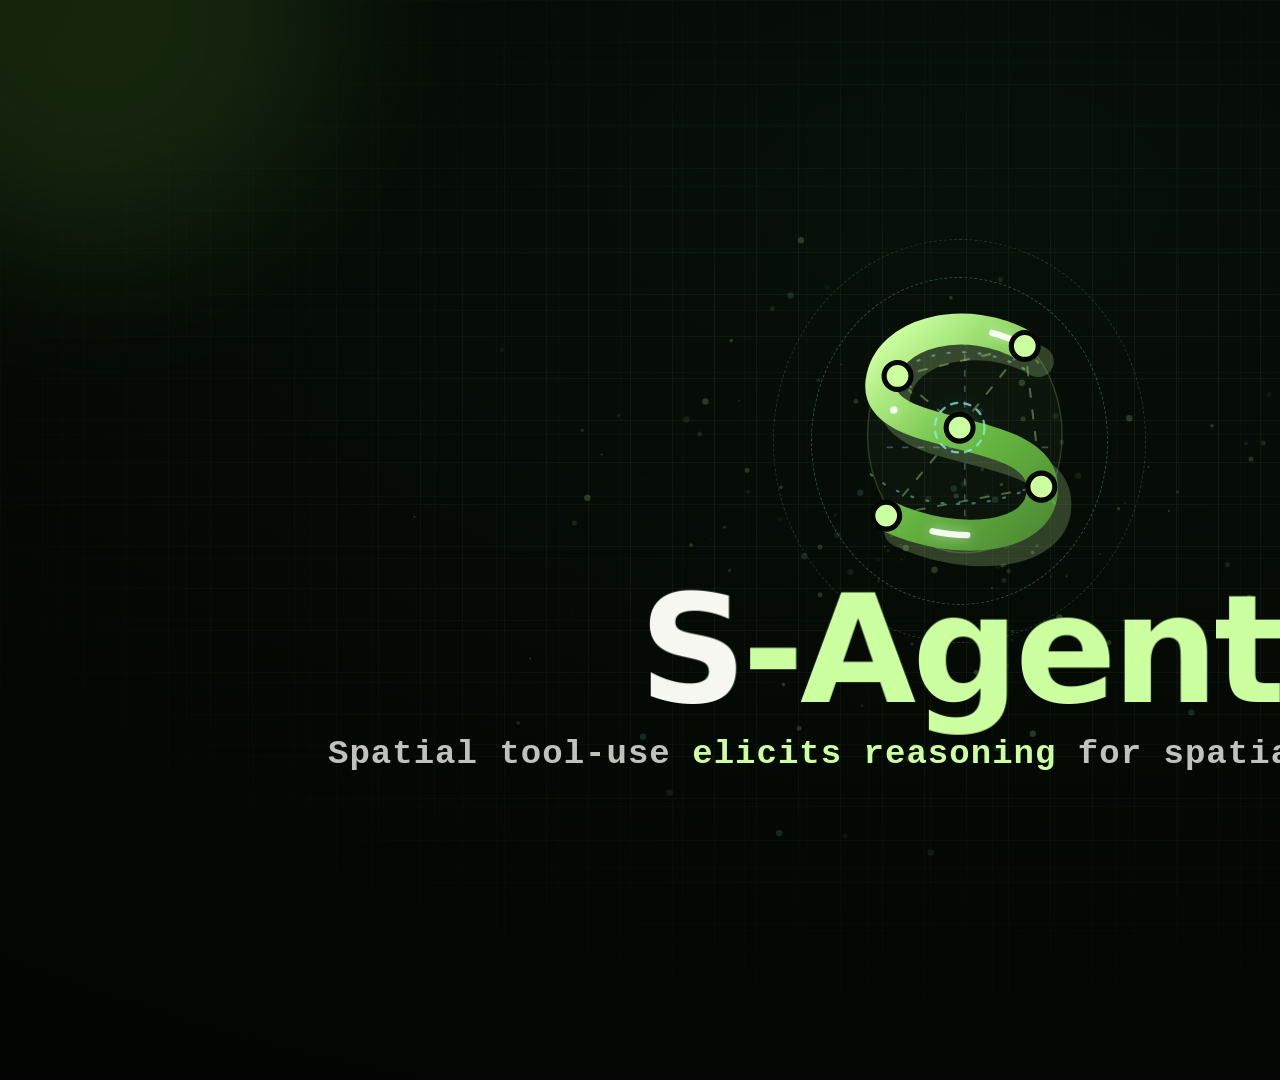
==== commit ce3f83a8: "update" ====
--- a/reel.html
+++ b/reel.html
@@ -6,74 +6,302 @@
 <meta name="viewport" content="width=device-width,initial-scale=1" />
 <meta http-equiv="Cache-Control" content="no-cache" />
 <!--
-  S-Agent ~34s demo reel (v2). Leans on styles.css for brand tokens + te*/traj* motion.
-  4 acts: title -> hero primer (one case) -> 13-case PARALLEL mini-pipeline wall -> outro.
-  Autoplays on load unless ?auto=0 (clean offline capture). Hooks: window.startReel(),
-  window.seekReel(t), window.__REEL_DURATION.
+  S-Agent ~40s demo reel (v3). Materials sourced from the main page (assets/case6111/*).
+  Act 1  TITLE   — flashier brand build: animated logo, rising wordmark, stat chips,
+                   affiliations, drifting point-cloud field, tool ticker, HUD frame.
+  Act 2  RAIL    — cinematic "camera on a rail" walk-through of the full case-6111
+                   reasoning pipeline (Question -> Grounding -> Metric3D -> Egocentric
+                   -> Relative -> Answer), modelled on ReVSI_Case6111_Demo.html.
+  Act 3  WALL    — fast 13/13 zero-shot finale (ReVSI + MMSI).
+  Act 4  OUTRO   — sign-off.
+  Autoplays on load unless ?auto=0. Hooks: window.startReel(), window.seekReel(t),
+  window.__REEL_DURATION.
 -->
 <link rel="stylesheet" href="styles.css" />
 <style>
   html,body{margin:0;padding:0}
   body{width:1920px;height:1080px;overflow:hidden;background:#020502;color:var(--ink);font-family:var(--font-sans)}
-  .reel-stage{position:relative;width:1920px;height:1080px;overflow:hidden}
+  .reel-stage{position:relative;width:1920px;height:1080px;overflow:hidden;background:radial-gradient(120% 120% at 50% 18%,#071009 0%,#040703 55%,#010301 100%)}
   .reel-bg{position:absolute;inset:0;z-index:0}
 
-  .reel-act{position:absolute;inset:0;z-index:1;display:flex;align-items:center;justify-content:center;opacity:0;visibility:hidden}
+  /* --- ambient spatial grid + drifting point cloud (whole-stage chrome) --- */
+  .reel-grid{position:absolute;inset:0;z-index:1;pointer-events:none;opacity:.5;
+    background-image:linear-gradient(rgba(141,243,223,.05) 1px,transparent 1px),linear-gradient(90deg,rgba(204,255,160,.05) 1px,transparent 1px);
+    background-size:62px 62px;mask-image:radial-gradient(ellipse 85% 80% at 50% 45%,#000 35%,transparent 78%);animation:reelGridDrift 26s linear infinite}
+  @keyframes reelGridDrift{0%{background-position:0 0,0 0}100%{background-position:62px 62px,62px 62px}}
+  #dotField{position:absolute;inset:0;z-index:1;pointer-events:none}
+  #dotField circle{fill:var(--accent)}
+  #dotField #dotG{animation:reelCloudDrift 32s ease-in-out infinite alternate;transform-origin:50% 50%}
+  @keyframes reelCloudDrift{0%{transform:translate(0,0) scale(1)}100%{transform:translate(-28px,16px) scale(1.04)}}
+
+  .hud{position:absolute;z-index:42;pointer-events:none;opacity:0;transition:opacity .6s}
+  .reel-stage.chrome-on .hud{opacity:.55}
+  .hud-corner{width:54px;height:54px;border:2px solid rgba(204,255,160,.45)}
+  .hud-corner.tl{top:38px;left:38px;border-right:0;border-bottom:0}
+  .hud-corner.tr{top:38px;right:38px;border-left:0;border-bottom:0}
+  .hud-corner.bl{bottom:38px;left:38px;border-right:0;border-top:0}
+  .hud-corner.br{bottom:38px;right:38px;border-left:0;border-top:0}
+  .hud-tag{top:46px;left:108px;font:800 13px/1 var(--font-mono);letter-spacing:.28em;text-transform:uppercase;color:var(--accent-ink)}
+  .hud-tag.r{left:auto;right:108px;color:var(--teal);text-align:right}
+
+  .reel-act{position:absolute;inset:0;z-index:5;display:flex;align-items:center;justify-content:center;opacity:0;visibility:hidden}
   .reel-act.is-live{opacity:1;visibility:visible}
 
-  #reel-scan{position:absolute;inset:0;z-index:40;pointer-events:none;opacity:0;
-    background:linear-gradient(105deg,transparent 0 44%,rgba(204,255,160,.16) 50%,transparent 56% 100%);mix-blend-mode:screen}
+  #reel-scan{position:absolute;inset:0;z-index:60;pointer-events:none;opacity:0;
+    background:linear-gradient(105deg,transparent 0 44%,rgba(204,255,160,.18) 50%,transparent 56% 100%);mix-blend-mode:screen}
   #reel-scan.go{animation:reelScan .62s cubic-bezier(.4,0,.2,1)}
   @keyframes reelScan{0%{opacity:1;transform:translateX(-60%)}100%{opacity:0;transform:translateX(60%)}}
 
-  #act-title .title-wrap{display:flex;flex-direction:column;align-items:center;text-align:center}
-  .reel-logo-lockup .title-eye{height:260px;width:auto}
-  .reel-wordmark{display:flex;align-items:baseline;font-family:var(--font-sans);font-weight:900;font-size:140px;line-height:.9;letter-spacing:-.03em;color:var(--ink);margin-top:.1em}
+  /* =========================== ACT 1 · TITLE (minimal) =========================== */
+  #act-title .title-wrap{display:flex;flex-direction:column;align-items:center;text-align:center;gap:0}
+
+  .reel-logo-lockup{margin-top:18px;position:relative}
+  .reel-logo-lockup .title-eye{height:240px;width:auto}
+  #act-title .reel-logo-lockup .title-eye{opacity:0}
+  #act-title.is-live .title-eye{animation:reelLogoPop 1s cubic-bezier(.18,1.15,.3,1) .25s both}
+  @keyframes reelLogoPop{0%{opacity:0;transform:scale(.7) rotate(-9deg)}70%{opacity:1;transform:scale(1.04) rotate(0)}100%{opacity:1;transform:scale(1)}}
+  .logo-orbit{position:absolute;inset:-40px;border-radius:50%;border:1px dashed rgba(141,243,223,.30);opacity:0}
+  .logo-orbit.o2{inset:-78px;border-color:rgba(204,255,160,.16)}
+  #act-title.is-live .logo-orbit{animation:reelOrbitIn 1.1s ease-out .5s both,reelSpin 24s linear .5s infinite}
+  #act-title.is-live .logo-orbit.o2{animation:reelOrbitIn 1.1s ease-out .65s both,reelSpinR 34s linear .65s infinite}
+  @keyframes reelOrbitIn{0%{opacity:0;transform:scale(.6)}100%{opacity:1;transform:scale(1)}}
+  @keyframes reelSpin{to{transform:rotate(360deg)}}
+  @keyframes reelSpinR{to{transform:rotate(-360deg)}}
+
+  .reel-wordmark{display:flex;align-items:baseline;font-family:var(--font-sans);font-weight:900;font-size:150px;line-height:.9;letter-spacing:-.03em;color:var(--ink);margin-top:.12em}
   .reel-wordmark .wm-letter{display:inline-block;transform:translateY(118%) skewY(7deg);opacity:0;will-change:transform}
   .reel-wordmark .wm-tail{color:var(--accent)}
   #act-title.is-live .wm-letter{animation:reelLetterRise .82s cubic-bezier(.2,1.25,.28,1) both}
-  #act-title.is-live .wm-letter.l0{animation-delay:.42s}
-  #act-title.is-live .wm-letter.l1{animation-delay:.50s}
-  #act-title.is-live .wm-letter.l2{animation-delay:.57s}
-  #act-title.is-live .wm-letter.l3{animation-delay:.64s}
-  #act-title.is-live .wm-letter.l4{animation-delay:.71s}
-  #act-title.is-live .wm-letter.l5{animation-delay:.78s}
-  #act-title.is-live .wm-letter.l6{animation-delay:.85s}
+  #act-title.is-live .wm-letter.l0{animation-delay:.62s}
+  #act-title.is-live .wm-letter.l1{animation-delay:.70s}
+  #act-title.is-live .wm-letter.l2{animation-delay:.77s}
+  #act-title.is-live .wm-letter.l3{animation-delay:.84s}
+  #act-title.is-live .wm-letter.l4{animation-delay:.91s}
+  #act-title.is-live .wm-letter.l5{animation-delay:.98s}
+  #act-title.is-live .wm-letter.l6{animation-delay:1.05s}
   @keyframes reelLetterRise{0%{transform:translateY(118%) skewY(7deg);opacity:0}62%{transform:translateY(-7%) skewY(0);opacity:1}100%{transform:translateY(0);opacity:1}}
-  .reel-tagline-clip{overflow:hidden;margin-top:.5rem}
-  .reel-tagline{font-family:var(--font-mono);font-weight:600;font-size:32px;letter-spacing:.04em;color:var(--ink-2);transform:translateY(110%);opacity:0}
+
+  .reel-tagline-clip{overflow:hidden;margin-top:.55rem}
+  .reel-tagline{font-family:var(--font-mono);font-weight:600;font-size:34px;letter-spacing:.03em;color:var(--ink-2);transform:translateY(110%);opacity:0}
   .reel-tagline .accent{color:var(--accent-ink)}
-  #act-title.is-live .reel-tagline{animation:reelTagReveal .9s cubic-bezier(.2,1.1,.28,1) 1.0s both}
+  #act-title.is-live .reel-tagline{animation:reelTagReveal .9s cubic-bezier(.2,1.1,.28,1) 1.25s both}
   @keyframes reelTagReveal{0%{transform:translateY(110%);opacity:0}70%{transform:translateY(-4%);opacity:1}100%{transform:translateY(0);opacity:1}}
 
-  #act-hero{flex-direction:column;gap:18px}
-  #act-hero .hero-kicker{font-family:var(--font-mono);font-size:18px;font-weight:800;letter-spacing:.18em;text-transform:uppercase;color:var(--accent-ink);opacity:.92}
-  #heroMount{width:1180px;height:646px}
-
-  #act-wall{flex-direction:column;gap:16px;align-content:center}
+  /* shared small drop-in keyframe */
+  @keyframes reelDropIn{0%{opacity:0;transform:translateY(-14px)}100%{opacity:1;transform:none}}
+
+  /* =========================== ACT 2 · TRAJECTORY (strip + center stage) =========================== */
+  #act-rail{flex-direction:column;justify-content:flex-start}
+  .rail-top{position:absolute;top:60px;left:0;right:0;display:flex;align-items:center;justify-content:center;gap:18px;font-family:var(--font-mono);z-index:8}
+  .rail-top .rt-bm{display:inline-flex;align-items:center;gap:9px;font:850 22px/1 var(--font-mono);letter-spacing:.08em;text-transform:uppercase;color:var(--ink)}
+  .rail-top .rt-bm b{color:var(--accent-ink)}
+  .rail-top .rt-note{font-size:15px;letter-spacing:.12em;color:var(--muted)}
+  .rail-top .rt-sep{width:1px;height:22px;background:var(--line-2)}
+
+  /* ---------- TOP STEP-PREVIEW STRIP ---------- */
+  /* 6 thumbnails connected by a L->R line, with an accent progress fill.
+     JS builds the .ss-node children and sets #ssFill width; CSS owns the look
+     of upcoming (blurred) / .active (highlighted pop) / .done (calm) states. */
+  .step-strip{position:absolute;top:128px;left:130px;right:130px;height:176px;z-index:7;
+    display:flex;align-items:center;justify-content:space-between}
+  .step-strip .ss-line{position:absolute;left:80px;right:80px;top:62px;height:2px;
+    background:linear-gradient(90deg,transparent,var(--line-2) 3%,var(--line-2) 97%,transparent)}
+  .step-strip .ss-fill{position:absolute;left:80px;top:62px;height:2px;width:0;
+    background:linear-gradient(90deg,var(--accent-d),var(--accent),var(--teal));
+    box-shadow:0 0 16px rgba(204,255,160,.7);transition:width .5s cubic-bezier(.5,.05,.2,1)}
+  .ss-node{position:relative;z-index:2;display:flex;flex-direction:column;align-items:center;gap:11px;
+    width:160px;opacity:.4;transform:scale(.9);filter:blur(3px);
+    transition:opacity .5s ease,transform .5s cubic-bezier(.2,.9,.3,1),filter .5s ease}
+  .ss-node .ss-thumb{position:relative;width:160px;height:100px;border-radius:13px;overflow:hidden;
+    background:#05080a;border:1px solid rgba(204,255,160,.14);box-shadow:0 14px 34px -20px rgba(0,0,0,.9)}
+  .ss-node .ss-thumb img{position:absolute;inset:0;width:100%;height:100%;object-fit:cover;display:block}
+  .ss-node .ss-thumb::after{content:"";position:absolute;inset:0;border-radius:13px;
+    box-shadow:inset 0 0 0 0 transparent;transition:box-shadow .5s}
+  .ss-node .ss-label{font:700 14px/1 var(--font-mono);letter-spacing:.10em;text-transform:uppercase;
+    color:var(--faint);white-space:nowrap;transition:color .4s}
+  /* upcoming = default (blurred/dim/small) — already set above */
+  /* done = sharp but calm */
+  .ss-node.done{opacity:.7;transform:scale(.95);filter:blur(0)}
+  .ss-node.done .ss-thumb{border-color:rgba(204,255,160,.3)}
+  .ss-node.done .ss-label{color:var(--accent-ink)}
+  /* active = highlighted: pop + glow pulse */
+  .ss-node.active{opacity:1;transform:scale(1.15);filter:blur(0);z-index:4;
+    animation:reelNodePop .5s cubic-bezier(.16,1.3,.3,1) both}
+  .ss-node.active .ss-thumb{border-color:var(--accent)}
+  .ss-node.active .ss-thumb::after{animation:reelNodeGlow 1.8s ease-in-out infinite}
+  .ss-node.active .ss-label{color:var(--ink)}
+  @keyframes reelNodePop{0%{transform:scale(.9)}60%{transform:scale(1.22)}100%{transform:scale(1.15)}}
+  @keyframes reelNodeGlow{0%,100%{box-shadow:inset 0 0 0 1px rgba(204,255,160,.55),0 0 18px rgba(204,255,160,.28)}
+    50%{box-shadow:inset 0 0 0 1px rgba(204,255,160,.9),0 0 34px rgba(204,255,160,.55)}}
+
+  /* ---------- CENTER ENLARGED STAGE ---------- */
+  /* JS builds one .stage-card[data-i] per step and toggles .is-live on the
+     active one. Non-live cards sit small/up/faded near the strip; the live one
+     flies down and enlarges into the center. */
+  .center-stage{position:absolute;top:320px;left:0;right:0;height:580px;z-index:6;
+    display:flex;align-items:center;justify-content:center}
+  .stage-card{position:absolute;top:10px;left:50%;width:1180px;height:560px;margin-left:-590px;
+    border-radius:24px;overflow:hidden;display:flex;flex-direction:column;
+    background:linear-gradient(160deg,rgba(11,19,10,.97),rgba(3,6,4,.99));
+    border:1px solid rgba(204,255,160,.16);box-shadow:0 40px 90px rgba(0,0,0,.6);
+    opacity:0;filter:blur(6px);transform:translateY(-150px) scale(.55);transform-origin:50% 0;
+    pointer-events:none;will-change:transform,opacity,filter;
+    transition:transform .6s cubic-bezier(.22,1,.32,1),opacity .55s ease,filter .55s ease}
+  .stage-card::after{content:"";position:absolute;left:0;right:0;top:0;height:2px;z-index:9;
+    background:linear-gradient(90deg,transparent,var(--accent),var(--teal),transparent);opacity:0;transition:opacity .4s}
+  .stage-card.is-live{opacity:1;filter:blur(0);transform:translateY(0) scale(1);z-index:30}
+  .stage-card.is-live::after{opacity:.85}
+  .stage-card.final{border-color:rgba(141,243,223,.2)}
+  .stage-card.final.is-live{box-shadow:0 0 0 1px rgba(141,243,223,.26),0 44px 100px rgba(0,0,0,.62),0 0 90px rgba(141,243,223,.14)}
+  .stage-card.final::after{background:linear-gradient(90deg,transparent,var(--teal),var(--accent),transparent)}
+
+  .sc-badge{position:absolute;top:24px;left:26px;z-index:8;
+    font:800 17px/1 var(--font-mono);letter-spacing:.22em;text-transform:uppercase;
+    color:#05140a;background:var(--accent);padding:9px 14px;border-radius:9px;box-shadow:0 0 18px rgba(204,255,160,.4)}
+  .stage-card.final .sc-badge{background:var(--teal);color:#04201c}
+
+  .sc-head{display:flex;align-items:center;justify-content:space-between;gap:20px;
+    padding:30px 34px 0 200px;min-height:48px}
+  .sc-head.final{padding-left:34px;justify-content:center}
+  .sc-title{font-size:34px;font-weight:850;letter-spacing:-.3px;color:var(--ink)}
+  .sc-chip{display:flex;align-items:center;gap:12px;padding:10px 16px;border-radius:11px;
+    border:1px solid rgba(204,255,160,.2);background:rgba(204,255,160,.05);
+    font:800 22px/1 var(--font-mono);color:var(--accent-ink)}
+  .sc-chip.teal{border-color:rgba(141,243,223,.24);background:rgba(141,243,223,.05);color:var(--teal)}
+
+  .sc-body{flex:1;min-height:0;padding:24px 34px 34px;display:flex;gap:26px}
+
+  /* reveal helper: inner content fades/scales in once the card is live */
+  @keyframes reelScFadeUp{0%{opacity:0;transform:translateY(20px)}100%{opacity:1;transform:none}}
+  @keyframes reelScFadeIn{0%{opacity:0}100%{opacity:1}}
+  @keyframes reelScScaleIn{0%{opacity:0;transform:scale(.86)}70%{opacity:1;transform:scale(1.02)}100%{opacity:1;transform:scale(1)}}
+  @keyframes reelScClip{0%{opacity:0;clip-path:inset(0 100% 0 0)}100%{opacity:1;clip-path:inset(0 0 0 0)}}
+
+  /* --- QUESTION --- */
+  .sc-body-q{align-items:stretch}
+  .sc-q{flex:1.1;display:flex;align-items:center;font:600 38px/1.42 var(--font-sans);color:var(--ink-2);opacity:0}
+  .sc-q b{color:var(--ink);font-weight:850}
+  .sc-q .g{color:var(--orange);font-weight:850} .sc-q .r{color:var(--magenta);font-weight:850} .sc-q .c{color:var(--teal);font-weight:850}
+  .stage-card.is-live .sc-q{animation:reelScFadeUp .6s cubic-bezier(.2,.9,.2,1) .55s both}
+  .sc-grid{flex:1;min-width:0;border-radius:16px;overflow:hidden;background:#05080a;
+    border:1px solid rgba(255,255,255,.05);position:relative}
+  .sc-grid img{position:absolute;inset:0;width:100%;height:100%;object-fit:cover;display:block;opacity:0}
+  .stage-card.is-live .sc-grid img{animation:reelScClip .8s cubic-bezier(.2,.8,.2,1) .65s both}
+
+  /* --- GROUNDING (3 shots pop in one-by-one) --- */
+  .sc-trip{gap:20px}
+  .sc-shot{position:relative;flex:1;min-width:0;margin:0;border-radius:14px;overflow:hidden;
+    background:#05080a;border:1px solid rgba(255,255,255,.06);opacity:0;transform:scale(.8)}
+  .sc-shot img{position:absolute;inset:0;width:100%;height:100%;object-fit:cover;display:block}
+  .sc-shot figcaption{position:absolute;left:10px;right:10px;bottom:10px;z-index:2;
+    display:flex;align-items:center;gap:9px;padding:8px 12px;border-radius:9px;
+    background:rgba(3,8,5,.84);border:1px solid rgba(255,255,255,.1);
+    font:700 16px/1 var(--font-mono);color:var(--ink)}
+  .stage-card.is-live .sc-shot{animation:reelScScaleIn .5s cubic-bezier(.16,1.3,.3,1) both}
+  .stage-card.is-live .sc-shot.s1{animation-delay:.55s}
+  .stage-card.is-live .sc-shot.s2{animation-delay:.85s}
+  .stage-card.is-live .sc-shot.s3{animation-delay:1.15s}
+
+  /* --- METRIC3D (rotating point cloud + side KPI/stack) --- */
+  .sc-cloud{gap:26px}
+  .sc-cloud-view{position:relative;flex:1.4;min-width:0;border-radius:16px;overflow:hidden;
+    background:#04070a;border:1px solid rgba(141,243,223,.12);opacity:0}
+  .sc-cloud-view .sc-anim{position:absolute;inset:0;width:100%;height:100%;object-fit:contain;display:block;background:#04070a}
+  .stage-card.is-live .sc-cloud-view{animation:reelScScaleIn .55s cubic-bezier(.2,.9,.2,1) .55s both}
+  .sc-side{flex:1;min-width:0;display:flex;flex-direction:column;gap:16px;opacity:0}
+  .stage-card.is-live .sc-side{animation:reelScFadeUp .55s ease-out .9s both}
+  .sc-kpi{padding:20px 22px;border-radius:14px;border:1px solid rgba(204,255,160,.16);background:rgba(204,255,160,.04);display:flex;flex-direction:column;gap:10px}
+  .sc-kpi .kl,.sc-kpi>span{font:700 14px/1 var(--font-mono);letter-spacing:.14em;text-transform:uppercase;color:var(--muted)}
+  .sc-kpi .kv,.sc-kpi>b{font:900 44px/1 var(--font-mono);color:var(--accent-ink)}
+  .sc-kpi.teal .kv,.sc-kpi.teal>b{color:var(--teal)}
+  .sc-stack{display:flex;flex-direction:column;gap:13px}
+  .sc-stack span{display:flex;align-items:center;gap:12px;font:700 20px/1 var(--font-mono);color:var(--ink-2)}
+  .sc-stack i{width:14px;height:14px;border-radius:50%;display:inline-block}
+
+  /* --- EGOCENTRIC (rotating webp + spinning SVG diagram) --- */
+  .sc-ego{gap:26px}
+  .sc-ego-view{position:relative;flex:1;min-width:0;border-radius:16px;overflow:hidden;
+    background:#04070a;border:1px solid rgba(141,243,223,.12);opacity:0}
+  .sc-ego-view .sc-anim{position:absolute;inset:0;width:100%;height:100%;object-fit:contain;display:block;background:#04070a}
+  .stage-card.is-live .sc-ego-view{animation:reelScScaleIn .55s cubic-bezier(.2,.9,.2,1) .55s both}
+  .sc-ego-diagram{flex:1;min-width:0;display:flex;align-items:center;justify-content:center;
+    border-radius:16px;background:radial-gradient(circle at 50% 45%,rgba(141,243,223,.06),rgba(3,6,4,.4) 70%);
+    border:1px solid rgba(255,255,255,.05);position:relative;overflow:hidden}
+  .sc-ego-diagram svg{width:90%;height:90%}
+
+  /* --- RELATIVE (single SVG diagram, zone fade + path draw) --- */
+  .sc-rel{gap:0}
+  .sc-rel-diagram{flex:1;min-height:0;display:flex;align-items:center;justify-content:center;
+    border-radius:16px;background:radial-gradient(circle at 50% 45%,rgba(255,153,220,.05),rgba(3,6,4,.4) 70%);
+    border:1px solid rgba(255,255,255,.05);position:relative;overflow:hidden}
+  .sc-rel-diagram svg{width:80%;height:90%}
+  .stage-card.is-live .sc-rel-diagram .fd-zone{animation:reelScFadeIn .7s ease-out .55s both}
+  .stage-card.is-live .sc-rel-diagram .fd-path{stroke-dasharray:520;stroke-dashoffset:520;
+    animation:reelPathDraw 1.2s cubic-bezier(.4,0,.2,1) .7s forwards}
+  @keyframes reelPathDraw{to{stroke-dashoffset:0}}
+
+  /* --- SVG DIAGRAM primitives (shared by egocentric + relative) --- */
+  .fd-axis{stroke:rgba(245,247,240,.34);stroke-width:1.6;stroke-dasharray:5 6}
+  .fd-front{stroke:var(--teal);stroke-width:3} .fd-fronthead{fill:var(--teal)}
+  .fd-ring{fill:none;stroke:var(--accent);stroke-width:2.2;opacity:.8}
+  .fd-turn{fill:var(--accent)}
+  .fd-zone{fill:rgba(255,153,220,.13);stroke:rgba(255,153,220,.4);stroke-width:1.4}
+  .fd-path{stroke:var(--magenta);stroke-width:3;fill:none;stroke-dasharray:5 5}
+  .fd-person{fill:var(--teal);stroke:#04201c;stroke-width:2.5}
+  .fd-door{fill:var(--orange);stroke:#2b1c00;stroke-width:2.5}
+  .fd-cam{fill:var(--magenta);stroke:#2b0016;stroke-width:2.5}
+  .fd-t{font:800 15px/1 var(--font-mono);letter-spacing:.12em;fill:var(--muted)}
+  .fd-t.cy{fill:var(--teal)} .fd-t.gd{fill:var(--orange)} .fd-t.rs{fill:var(--magenta)}
+  .stage-card.is-live .fd-spin{animation:reelDiagramSpin 1.4s cubic-bezier(.3,.9,.25,1) .55s both;transform-box:fill-box;transform-origin:160px 86px}
+  @keyframes reelDiagramSpin{0%{transform:rotate(118deg) scale(.85);opacity:.3}100%{transform:rotate(0) scale(1);opacity:1}}
+
+  /* --- OBJECT DOTS (teal/orange/magenta) shared by captions + stacks --- */
+  .od{width:13px;height:13px;border-radius:50%;flex:0 0 auto;display:inline-block}
+  .od.cy{background:var(--teal);box-shadow:0 0 10px var(--teal)}
+  .od.gd{background:var(--orange);box-shadow:0 0 10px var(--orange)}
+  .od.rs{background:var(--magenta);box-shadow:0 0 10px var(--magenta)}
+
+  /* --- FINAL ANSWER --- */
+  .sc-final{flex-direction:column;align-items:center;justify-content:center;text-align:center;gap:8px;padding-top:6px}
+  .f-q{font:700 26px/1.4 var(--font-sans);color:var(--ink-2);max-width:820px}
+  .f-q b{color:var(--ink)} .f-q .b2{color:var(--orange)} .f-q .b3{color:var(--magenta)}
+  .f-num{font:900 220px/1 var(--font-mono);color:var(--teal);text-shadow:0 0 60px rgba(141,243,223,.35);letter-spacing:-.04em;opacity:0}
+  .stage-card.is-live .f-num{animation:reelAnsPop .7s cubic-bezier(.16,1.3,.3,1) .55s both}
+  @keyframes reelAnsPop{0%{opacity:0;transform:scale(.6)}70%{opacity:1;transform:scale(1.06)}100%{opacity:1;transform:scale(1)}}
+  .f-dir{font:800 42px/1 var(--font-mono);color:var(--accent-ink);letter-spacing:.04em;margin-top:-12px}
+  .f-row{display:flex;gap:14px;margin-top:22px}
+  .f-pill{padding:12px 22px;border-radius:999px;font:800 20px/1 var(--font-mono);background:rgba(141,243,223,.14);border:1px solid var(--teal);color:var(--teal)}
+  .f-pill.gt{background:rgba(255,255,255,.05);border-color:var(--line-2);color:var(--muted)}
+  .f-pill.gt b{color:var(--ink)}
+  .f-meta{margin-top:20px;font:700 19px/1 var(--font-mono);letter-spacing:.14em;color:var(--faint);text-transform:uppercase}
+
+  /* ---------- NARRATOR (bottom) ---------- */
+  .rail-foot{position:absolute;left:0;right:0;bottom:0;height:150px;z-index:9;display:flex;align-items:center;justify-content:center;
+    background:linear-gradient(0deg,rgba(2,5,2,.92),transparent)}
+  .narrator{max-width:1280px;text-align:center;font:600 28px/1.4 var(--font-sans);color:var(--ink-2);min-height:70px;display:flex;align-items:center;justify-content:center;transition:opacity .3s}
+  .narrator.swap{opacity:0}
+  .narrator b{color:var(--ink);font-weight:800} .narrator .g{color:var(--orange);font-weight:800} .narrator .r{color:var(--magenta);font-weight:800} .narrator .c{color:var(--teal);font-weight:800}
+
+  /* =========================== ACT 3 · WALL =========================== */
+  #act-wall{flex-direction:column;gap:18px}
   .wall-head{display:flex;align-items:center;gap:16px;font-family:var(--font-mono)}
-  .wall-head .we{display:inline-flex;align-items:center;gap:10px;font-size:22px;font-weight:850;letter-spacing:.10em;text-transform:uppercase;color:var(--ink)}
-  .wall-head .we b{color:var(--accent-ink)}
-  .wall-head .we .t{color:var(--teal)}
-  .wall-head .wn{font-size:14px;color:var(--muted);letter-spacing:.10em}
-  .wall-grid{display:flex;flex-wrap:wrap;justify-content:center;align-content:center;gap:14px;width:1800px}
-
-  .tile{position:relative;display:flex;flex-direction:column;width:344px;height:286px;border-radius:9px;overflow:hidden;
-    border:1px solid rgba(204,255,160,.20);background:linear-gradient(160deg,rgba(10,18,9,.96),rgba(3,6,4,.985));
-    box-shadow:0 18px 48px -28px rgba(0,0,0,.9),inset 0 1px 0 rgba(255,255,255,.04)}
+  .wall-head .we{display:inline-flex;align-items:center;gap:10px;font:850 24px/1 var(--font-mono);letter-spacing:.10em;text-transform:uppercase;color:var(--ink)}
+  .wall-head .we b{color:var(--accent-ink)} .wall-head .we .t{color:var(--teal)}
+  .wall-head .wn{font-size:15px;color:var(--muted);letter-spacing:.10em}
+  .wall-grid{display:flex;flex-wrap:wrap;justify-content:center;align-content:center;gap:14px;width:1820px}
+  .tile{position:relative;display:flex;flex-direction:column;width:344px;height:262px;border-radius:9px;overflow:hidden;
+    border:1px solid rgba(204,255,160,.20);background:linear-gradient(160deg,rgba(10,18,9,.96),rgba(3,6,4,.985));box-shadow:0 18px 48px -28px rgba(0,0,0,.9)}
   .tile.mmsi{border-color:rgba(141,243,223,.24)}
-  .tile.enter{animation:reelTileLand .56s cubic-bezier(.2,.9,.2,1) both}
-  @keyframes reelTileLand{0%{opacity:0;transform:translateY(20px) scale(.95)}100%{opacity:1;transform:none}}
+  .tile.enter{animation:reelTileLand .5s cubic-bezier(.2,.9,.2,1) both}
+  @keyframes reelTileLand{0%{opacity:0;transform:translateY(18px) scale(.95)}100%{opacity:1;transform:none}}
   .tile::after{content:"";position:absolute;left:0;right:0;top:0;height:1px;z-index:5;background:linear-gradient(90deg,transparent,var(--accent),var(--teal),transparent);opacity:.7}
   .tile-top{display:flex;align-items:center;gap:7px;padding:7px 9px;border-bottom:1px solid rgba(204,255,160,.14);font:700 10px/1 var(--font-mono);letter-spacing:.05em;text-transform:uppercase}
   .tile-bm{padding:3px 6px;border-radius:5px;background:var(--accent);color:#020502;font-weight:900;font-size:9.5px}
   .tile.mmsi .tile-bm{background:var(--teal)}
-  .tile-id{color:var(--ink)}
-  .tile-cat{margin-left:auto;color:var(--accent-ink)}
-  .tile.mmsi .tile-cat{color:var(--teal)}
+  .tile-id{color:var(--ink)} .tile-cat{margin-left:auto;color:var(--accent-ink)} .tile.mmsi .tile-cat{color:var(--teal)}
   .tile-view{position:relative;flex:1;min-height:0;background:#05080a;overflow:hidden}
   .tile-view img{position:absolute;inset:0;width:100%;height:100%;object-fit:cover;display:block}
-  .tile-view img.show{animation:reelStepReveal .5s cubic-bezier(.2,.8,.2,1) both}
+  .tile-view img.show{animation:reelStepReveal .45s cubic-bezier(.2,.8,.2,1) both}
   @keyframes reelStepReveal{0%{opacity:0;clip-path:inset(0 100% 0 0)}100%{opacity:1;clip-path:inset(0 0 0 0)}}
   .tile-step{position:absolute;left:0;right:0;bottom:0;display:flex;align-items:center;gap:6px;padding:6px 8px;background:linear-gradient(0deg,rgba(0,0,0,.86),transparent);font:800 10.5px/1.1 var(--font-mono);z-index:3}
   .tile-step .sn{flex:0 0 auto;width:15px;height:15px;border-radius:50%;display:grid;place-items:center;background:var(--accent);color:#020502;font-size:9px;font-weight:900}
@@ -84,52 +312,50 @@
   .tile-q{padding:5px 9px 3px;font:600 10.5px/1.25 var(--font-sans);color:var(--ink-2);height:30px;overflow:hidden}
   .tile-dots{display:flex;gap:5px;align-items:center;padding:0 9px 8px}
   .tile-dot{width:6px;height:6px;border-radius:50%;background:#23301f;border:1px solid rgba(204,255,160,.25)}
-  .tile-dot.done{background:var(--accent);border-color:var(--accent)}
+  .tile-dot.done{background:var(--accent);border-color:var(--accent)} .tile.mmsi .tile-dot.done{background:var(--teal);border-color:var(--teal)}
   .tile-dot.cur{background:#fff;border-color:#fff;box-shadow:0 0 8px rgba(255,255,255,.8);transform:scale(1.25)}
-  .tile.mmsi .tile-dot.done{background:var(--teal);border-color:var(--teal)}
   .tile-answer{position:absolute;inset:0;z-index:4;display:none;flex-direction:column;align-items:center;justify-content:center;gap:6px;text-align:center;
     background:radial-gradient(circle at 50% 38%,rgba(204,255,160,.16),rgba(3,6,4,.97) 70%)}
   .tile.mmsi .tile-answer{background:radial-gradient(circle at 50% 38%,rgba(141,243,223,.16),rgba(3,6,4,.97) 70%)}
-  .tile.show-answer .tile-answer{display:flex;animation:reelAnsPop .56s cubic-bezier(.16,1.3,.3,1) both}
+  .tile.show-answer .tile-answer{display:flex;animation:reelAnsPop .5s cubic-bezier(.16,1.3,.3,1) both}
   .tile.show-answer .tile-view img,.tile.show-answer .tile-step{opacity:0}
-  @keyframes reelAnsPop{0%{opacity:0;transform:scale(.7)}70%{opacity:1;transform:scale(1.05)}100%{transform:scale(1)}}
   .tile-ans{font:900 34px/1 var(--font-mono);letter-spacing:-.02em;color:var(--accent);text-shadow:0 0 30px rgba(204,255,160,.3)}
   .tile.mmsi .tile-ans{color:var(--teal);text-shadow:0 0 30px rgba(141,243,223,.3)}
   .tile-aq{padding:0 18px;font:600 11px/1.3 var(--font-sans);color:var(--ink-2);max-width:90%}
   .tile-ver{display:flex;align-items:center;gap:8px;font:800 11px/1 var(--font-mono);color:var(--muted)}
   .tile-ver b{color:var(--ink)}
   .tile-ok{display:inline-flex;align-items:center;justify-content:center;width:20px;height:20px;border-radius:50%;background:rgba(141,243,223,.16);border:1px solid var(--teal);color:var(--teal);font-weight:900}
-
-  #heroMount .tile{width:1180px;height:646px;border-radius:14px}
-  #heroMount .tile-top{padding:14px 20px;font-size:16px;gap:12px}
-  #heroMount .tile-bm{font-size:14px;padding:5px 10px;border-radius:7px}
-  #heroMount .tile-step{padding:14px 20px;font-size:18px;gap:12px}
-  #heroMount .tile-step .sn{width:26px;height:26px;font-size:14px}
-  #heroMount .tile-step .sv{padding:5px 12px;border-radius:7px}
-  #heroMount .tile-q{font-size:17px;height:auto;padding:12px 20px 6px}
-  #heroMount .tile-dots{padding:0 20px 16px;gap:9px}
-  #heroMount .tile-dot{width:10px;height:10px}
-  #heroMount .tile-ans{font-size:96px}
-  #heroMount .tile-aq{font-size:18px}
-  #heroMount .tile-ver{font-size:18px}
-  #heroMount .tile-ok{width:30px;height:30px;font-size:16px}
-
-  #act-outro .outro-wrap{display:flex;flex-direction:column;align-items:center;text-align:center;gap:14px}
-  #act-outro .title-eye{height:210px}
-  #act-outro .o-line{font-family:var(--font-mono);font-weight:850;font-size:30px;letter-spacing:.08em;color:var(--ink)}
-  #act-outro .o-line b{color:var(--accent-ink)}
-  #act-outro .o-line .t{color:var(--teal)}
-  #act-outro .o-aff{font-family:var(--font-mono);font-size:16px;letter-spacing:.16em;text-transform:uppercase;color:var(--muted)}
+  .wall-banner{margin-top:6px;display:flex;align-items:center;gap:16px;padding:16px 34px;border-radius:14px;border:1px solid rgba(141,243,223,.4);
+    background:linear-gradient(120deg,rgba(204,255,160,.10),rgba(141,243,223,.08));font:900 30px/1 var(--font-mono);letter-spacing:.04em;color:var(--ink);opacity:0;transform:translateY(14px)}
+  .wall-banner b{color:var(--accent)} .wall-banner .t{color:var(--teal)}
+  .wall-banner.go{animation:reelStatPop .7s cubic-bezier(.16,1.3,.3,1) both}
+
+  /* =========================== ACT 4 · OUTRO =========================== */
+  #act-outro .outro-wrap{display:flex;flex-direction:column;align-items:center;text-align:center;gap:16px}
+  #act-outro .title-eye{height:220px}
+  #act-outro .o-line{font:850 32px/1.3 var(--font-mono);letter-spacing:.06em;color:var(--ink)}
+  #act-outro .o-line b{color:var(--accent-ink)} #act-outro .o-line .t{color:var(--teal)}
+  #act-outro .o-aff{font:700 17px/1 var(--font-mono);letter-spacing:.18em;text-transform:uppercase;color:var(--muted)}
   #act-outro.is-live .outro-wrap{animation:reelTagReveal .7s cubic-bezier(.2,.9,.2,1) both}
 </style>
 </head>
 <body>
 <div class="reel-stage" id="stage">
   <div class="reel-bg traj-embed-bg" aria-hidden="true"><span></span><span></span></div>
-
+  <div class="reel-grid" aria-hidden="true"></div>
+  <svg id="dotField" viewBox="0 0 1920 1080" preserveAspectRatio="none" aria-hidden="true"></svg>
+
+  <div class="hud hud-corner tl"></div><div class="hud hud-corner tr"></div>
+  <div class="hud hud-corner bl"></div><div class="hud hud-corner br"></div>
+  <div class="hud hud-tag">S-AGENT · REEL</div>
+  <div class="hud hud-tag r">ZERO-SHOT · SPATIAL</div>
+
+  <!-- ACT 1 · TITLE -->
   <section class="reel-act" id="act-title">
     <div class="title-wrap">
-      <div class="reel-logo-lockup" id="titleLogo"></div>
+      <div class="reel-logo-lockup" id="titleLogo">
+        <div class="logo-orbit o1"></div><div class="logo-orbit o2"></div>
+      </div>
       <div class="reel-wordmark" aria-label="S-Agent">
         <span class="wm-letter l0">S</span><span class="wm-letter l1 wm-tail">-</span><span class="wm-letter l2 wm-tail">A</span><span class="wm-letter l3 wm-tail">g</span><span class="wm-letter l4 wm-tail">e</span><span class="wm-letter l5 wm-tail">n</span><span class="wm-letter l6 wm-tail">t</span>
       </div>
@@ -137,19 +363,35 @@
     </div>
   </section>
 
-  <section class="reel-act" id="act-hero">
-    <div class="hero-kicker" id="heroKicker">One agent · one full trajectory</div>
-    <div id="heroMount"></div>
+  <!-- ACT 2 · RAIL (case 6111 cinematic pipeline) -->
+  <section class="reel-act" id="act-rail">
+    <div class="rail-top">
+      <span class="rt-bm"><b>ReVSI</b> · Case 6111</span>
+      <span class="rt-sep"></span>
+      <span class="rt-note" id="railNote">full tool-use trajectory · 3 turns · 6 tool calls</span>
+    </div>
+    <div class="step-strip" id="stepStrip">
+      <div class="ss-line"></div>
+      <div class="ss-fill" id="ssFill"></div>
+      <!-- JS injects 6 .ss-node here -->
+    </div>
+    <div class="center-stage" id="centerStage">
+      <!-- JS injects 6 .stage-card here -->
+    </div>
+    <div class="rail-foot"><div class="narrator" id="narrator"><span id="narText"></span></div></div>
   </section>
 
+  <!-- ACT 3 · WALL (13/13 finale) -->
   <section class="reel-act" id="act-wall">
     <div class="wall-head">
       <span class="we"><b>ReVSI</b> + <span class="t">MMSI</span> · 13 cases run in parallel</span>
-      <span class="wn" id="wallNote">every case · full tool-use trajectory · zero-shot</span>
+      <span class="wn">every case · full tool-use trajectory · zero-shot</span>
     </div>
     <div class="wall-grid" id="wallGrid"></div>
+    <div class="wall-banner" id="wallBanner"><span>✓</span><b>13</b> / <span class="t">13</span> correct · zero-shot spatial reasoning</div>
   </section>
 
+  <!-- ACT 4 · OUTRO -->
   <section class="reel-act" id="act-outro">
     <div class="outro-wrap">
       <div class="reel-logo-lockup" id="outroLogo"></div>
--- a/styles.css
+++ b/styles.css
@@ -106,10 +106,24 @@
   font-weight:800;font-size:clamp(3rem,9vw,7rem);line-height:0.92;
   letter-spacing:-0.04em;margin:0 0 1.6rem;
 }
-.hero-title .nm{color:var(--accent-ink);display:inline-flex;align-items:center;gap:.06em;white-space:nowrap;}
-.hero-title .nm .tail{color:inherit;}
-.hero-title .title-eye{height:.9em;width:auto;flex:0 0 auto;position:relative;top:.015em;overflow:visible;}
-.hero-title .rest{display:block;color:var(--ink);font-size:clamp(1.6rem,4.4vw,3.3rem);line-height:1.02;letter-spacing:-0.025em;margin-top:.5rem;font-weight:700;}
+.hero-title .nm{
+  --wordmark-green:linear-gradient(112deg,#f4fff0 0%,#ccffa0 34%,#8df3df 64%,#6cbf43 100%);
+  display:inline-flex;align-items:center;gap:0;white-space:nowrap;
+  color:var(--accent-ink);
+  letter-spacing:-0.052em;
+  line-height:1;
+  padding-bottom:.045em;
+  filter:drop-shadow(0 0 22px rgba(204,255,160,.14));
+}
+.hero-title .nm .tail{
+  display:inline-block;line-height:1;padding-bottom:.055em;
+  color:transparent;background:var(--wordmark-green);-webkit-background-clip:text;background-clip:text;
+  text-shadow:0 0 18px rgba(204,255,160,.12);
+}
+.hero-title .title-eye{
+  height:.88em;width:auto;flex:0 0 auto;position:relative;top:.018em;margin-right:-.15em;overflow:visible;
+}
+.hero-title .rest{display:block;color:var(--ink);font-size:clamp(1.6rem,4.4vw,3.3rem);line-height:1.02;letter-spacing:-0.025em;margin-top:.65rem;font-weight:700;}
 .hero-thesis{font-size:clamp(1.15rem,2vw,1.55rem);line-height:1.5;color:var(--ink-2);max-width:34ch;margin:1.8rem 0 0;}
 .hero-thesis strong{color:var(--ink);font-weight:600;}
 
@@ -188,6 +202,229 @@
 .iface.ours{border-color:var(--accent);background:rgba(204,255,160,0.07);}
 .iface.ours .tag{color:var(--accent-ink);}
 .iface.ours::before{content:"";position:absolute;left:0;top:0;bottom:0;width:3px;background:var(--accent);border-radius:8px 0 0 8px;}
+
+/* performance dashboard */
+.performance-section{position:relative;overflow:hidden;}
+.performance-section::before{
+  content:"";position:absolute;inset:0;pointer-events:none;opacity:.42;
+  background:
+    linear-gradient(rgba(204,255,160,.035) 1px,transparent 1px),
+    linear-gradient(90deg,rgba(204,255,160,.028) 1px,transparent 1px);
+  background-size:42px 42px;
+  -webkit-mask-image:linear-gradient(180deg,transparent,#000 18%,#000 82%,transparent);
+  mask-image:linear-gradient(180deg,transparent,#000 18%,#000 82%,transparent);
+}
+.performance-section .wrap{position:relative;z-index:1;}
+.perf-dashboard{display:grid;grid-template-columns:1fr;gap:clamp(2.4rem,5vw,3.4rem);margin-top:clamp(1.4rem,3vw,2rem);}
+.perf-suite{min-width:0;}
+.perf-suite-head{
+  display:grid;grid-template-columns:1fr;gap:.8rem;margin-bottom:1rem;padding-bottom:1rem;
+  border-bottom:1px solid rgba(204,255,160,.18);
+}
+.perf-suite-kicker{
+  display:inline-flex;align-items:center;gap:.5rem;
+  font-family:var(--font-mono);font-size:.74rem;font-weight:800;letter-spacing:.12em;text-transform:uppercase;color:var(--accent-ink);
+}
+.perf-suite-kicker::before{content:"";width:.52rem;height:.52rem;border-radius:50%;background:var(--accent);box-shadow:0 0 14px rgba(204,255,160,.62);}
+.perf-suite-head h3{font-weight:700;font-size:clamp(1.15rem,2vw,1.55rem);line-height:1.18;letter-spacing:0;margin:.35rem 0 0;color:var(--ink);}
+.perf-suite-head p{margin:0;color:var(--ink-2);font-size:.95rem;line-height:1.55;max-width:50ch;}
+.perf-legend{
+  display:flex;flex-wrap:wrap;gap:.42rem;margin:-.15rem 0 1rem;
+  color:var(--muted);font-size:.72rem;font-weight:800;line-height:1.1;
+}
+.perf-legend span{
+  display:inline-flex;align-items:center;gap:.32rem;border:1px solid rgba(204,255,160,.14);border-radius:999px;
+  padding:.24rem .48rem;background:rgba(255,255,255,.035);white-space:nowrap;
+}
+.perf-logo{
+  --logo-bg:rgba(245,247,240,.84);
+  --logo-ink:#020502;
+  position:relative;display:inline-block;flex:0 0 auto;width:1.32rem;height:1.32rem;border-radius:6px;
+  background:var(--logo-bg);box-shadow:inset 0 1px 0 rgba(255,255,255,.36),0 0 18px -10px var(--logo-bg);
+  overflow:hidden;color:var(--logo-ink);font-family:var(--font-mono);font-style:normal;font-weight:950;
+}
+.perf-logo::before,.perf-logo::after{content:"";position:absolute;box-sizing:border-box;}
+.perf-legend .perf-logo{width:1.34rem;height:1.34rem;}
+.perf-chart-grid{display:grid;grid-template-columns:repeat(auto-fit,minmax(230px,1fr));gap:1rem;}
+.perf-chart{
+  position:relative;min-width:0;overflow:hidden;
+  border:1px solid var(--line);border-radius:8px;padding:1rem .9rem .95rem;background:var(--surface);
+  box-shadow:0 24px 60px -46px rgba(0,0,0,.92),inset 0 1px 0 rgba(255,255,255,.04);
+  opacity:0;transform:translateY(14px);transition:opacity .55s ease,transform .55s cubic-bezier(.2,.8,.2,1),border-color .24s ease,background .24s ease;
+}
+.perf-chart:nth-child(2){transition-delay:.08s;}
+.perf-chart:nth-child(3){transition-delay:.16s;}
+.perf-dashboard.is-visible .perf-chart{opacity:1;transform:none;}
+.perf-chart:hover{border-color:rgba(204,255,160,.42);background:rgba(255,255,255,.055);}
+.perf-chart::before{
+  content:"";position:absolute;left:0;right:0;top:0;height:2px;
+  background:linear-gradient(90deg,transparent,var(--accent),var(--teal),transparent);opacity:.74;
+}
+.perf-chart-head{display:flex;align-items:flex-start;justify-content:space-between;gap:.75rem;margin-bottom:.65rem;min-height:2rem;}
+.perf-chart-head h4{margin:0;font-size:.96rem;font-weight:800;line-height:1.12;letter-spacing:0;color:var(--ink);}
+.perf-chart-head span{
+  flex:0 0 auto;font-family:var(--font-mono);font-size:.62rem;font-weight:800;letter-spacing:.08em;text-transform:uppercase;color:var(--muted);
+}
+.perf-bars{
+  position:relative;display:flex;align-items:stretch;gap:clamp(.32rem,.9vw,.55rem);
+  height:220px;padding:1.9rem .15rem .72rem 2.05rem;
+}
+.perf-bars::before{
+  content:"";position:absolute;left:2.05rem;right:.15rem;top:1.9rem;bottom:.72rem;pointer-events:none;
+  background:repeating-linear-gradient(to bottom,rgba(245,247,240,.105) 0 1px,transparent 1px calc(100% / 3));
+}
+.perf-bars::after{
+  content:"";position:absolute;left:2.05rem;right:.15rem;bottom:.72rem;height:1px;background:rgba(245,247,240,.32);
+}
+.perf-scale{
+  position:absolute;left:0;top:1.75rem;bottom:.62rem;display:flex;flex-direction:column;justify-content:space-between;
+  font-family:var(--font-mono);font-size:.66rem;color:var(--faint);text-align:right;width:1.55rem;
+}
+.perf-bar{position:relative;flex:1 1 0;min-width:0;align-self:stretch;}
+.perf-column{
+  position:absolute;left:50%;bottom:0;width:min(58%,46px);height:0;min-height:3px;border-radius:7px 7px 3px 3px;
+  transform:translateX(-50%);overflow:visible;
+  background:linear-gradient(180deg,var(--bar-color-2,rgba(245,247,240,.78)),var(--bar-color,var(--accent)));
+  box-shadow:inset 0 1px 0 rgba(255,255,255,.28),0 12px 26px -18px var(--bar-color,var(--accent));
+  transition:height 1.05s cubic-bezier(.18,.82,.2,1) var(--delay,0s),filter .24s ease,transform .24s ease;
+}
+.perf-column::after{
+  content:"";position:absolute;inset:0 auto 0 -80%;width:52%;
+  background:linear-gradient(90deg,transparent,rgba(255,255,255,.32),transparent);
+  transform:skewX(-14deg);opacity:0;
+}
+.perf-dashboard.is-visible .perf-column{height:var(--bar-height,0%);}
+.perf-dashboard.is-visible .perf-column::after{animation:perfBarSheen 1.45s cubic-bezier(.2,.8,.2,1) calc(var(--delay,0s) + .3s) both;}
+.perf-bar:hover .perf-column{filter:saturate(1.12) brightness(1.08);transform:translateX(-50%) translateY(-2px);}
+.perf-bar.is-ours .perf-column{
+  box-shadow:inset 0 1px 0 rgba(255,255,255,.36),0 0 0 1px rgba(204,255,160,.16),0 18px 34px -18px rgba(141,243,223,.85),0 0 26px rgba(204,255,160,.10);
+}
+.perf-column .perf-logo{
+  position:absolute;left:50%;bottom:.48rem;transform:translateX(-50%);
+  width:1.08rem;height:1.08rem;border-radius:5px;z-index:1;
+  filter:drop-shadow(0 1px 7px rgba(0,0,0,.24));
+}
+.perf-value{
+  position:absolute;left:50%;bottom:calc(var(--bar-height,0%) + .45rem);z-index:2;transform:translateX(-50%);
+  font-family:var(--font-mono);font-size:.78rem;font-weight:900;color:var(--ink);font-variant-numeric:tabular-nums;
+  opacity:0;transition:opacity .35s ease var(--delay,0s),bottom 1.05s cubic-bezier(.18,.82,.2,1) var(--delay,0s);
+}
+.perf-dashboard.is-visible .perf-value{opacity:1;}
+.perf-bar.is-ours .perf-value{color:var(--accent-ink);text-shadow:0 0 14px rgba(204,255,160,.26);}
+.perf-name{
+  position:absolute;width:1px;height:1px;margin:-1px;padding:0;overflow:hidden;clip:rect(0 0 0 0);white-space:nowrap;border:0;
+}
+.logo-sagent{
+  --logo-bg:linear-gradient(135deg,#7ff5ff 0%,#7844ff 55%,#ff77de 100%);
+  --logo-ink:#f7fff3;
+}
+.logo-sagent::before{
+  inset:22% 27%;border:2px solid currentColor;border-left-color:transparent;border-right-color:transparent;border-radius:50%;
+  transform:rotate(-23deg);filter:drop-shadow(0 0 5px rgba(255,255,255,.34));
+}
+.logo-sagent::after{inset:42% 40%;border-radius:50%;background:currentColor;box-shadow:0 0 0 2px rgba(2,5,2,.18);}
+.logo-internvl{
+  --logo-bg:linear-gradient(145deg,#e9f5ff,#8fb9ff 52%,#5577d8);
+}
+.logo-internvl::before{
+  inset:24%;border:2px solid rgba(28,64,130,.74);border-left-color:transparent;border-radius:50%;transform:rotate(-35deg);
+}
+.logo-internvl::after{left:47%;top:20%;width:34%;height:34%;border-radius:50%;background:#f6fbff;box-shadow:-7px 7px 0 -3px rgba(28,64,130,.7);}
+.logo-openai{
+  --logo-bg:linear-gradient(145deg,#f7f7f2,#bfc5bd);
+}
+.logo-openai::before{
+  inset:19%;border-radius:50%;
+  background:
+    radial-gradient(circle at 50% 10%,#3b4039 0 13%,transparent 14%),
+    radial-gradient(circle at 84% 30%,#3b4039 0 13%,transparent 14%),
+    radial-gradient(circle at 84% 70%,#3b4039 0 13%,transparent 14%),
+    radial-gradient(circle at 50% 90%,#3b4039 0 13%,transparent 14%),
+    radial-gradient(circle at 16% 70%,#3b4039 0 13%,transparent 14%),
+    radial-gradient(circle at 16% 30%,#3b4039 0 13%,transparent 14%);
+}
+.logo-openai::after{inset:37%;border:1.5px solid #3b4039;border-radius:50%;}
+.logo-gemini{
+  --logo-bg:#f7fbff;
+}
+.logo-gemini::before{
+  left:50%;top:50%;width:72%;height:72%;transform:translate(-50%,-50%) rotate(45deg);border-radius:36% 2px 36% 2px;
+  background:conic-gradient(from 90deg,#4285f4 0 25%,#34a853 0 50%,#fbbc05 0 75%,#ea4335 0);
+  box-shadow:0 0 10px rgba(120,190,255,.35);
+}
+.logo-gemini::after{left:50%;top:50%;width:28%;height:28%;transform:translate(-50%,-50%) rotate(45deg);border-radius:2px;background:#f7fbff;}
+.logo-vst{
+  --logo-bg:linear-gradient(145deg,#e8d6ff,#9054ff 62%,#5e28cf);
+}
+.logo-vst::before{
+  inset:25%;
+  background:
+    radial-gradient(circle at 50% 0,#fff 0 18%,transparent 19%),
+    radial-gradient(circle at 100% 50%,#fff 0 18%,transparent 19%),
+    radial-gradient(circle at 50% 100%,#fff 0 18%,transparent 19%),
+    radial-gradient(circle at 0 50%,#fff 0 18%,transparent 19%);
+  opacity:.86;
+}
+.logo-vst::after{inset:36%;border:1.6px solid rgba(255,255,255,.86);border-radius:3px;}
+.logo-vlm3r{
+  --logo-bg:linear-gradient(145deg,#ffddd6,#ff6c5c 58%,#d9222b);
+}
+.logo-vlm3r::before{content:"3R";inset:0;display:grid;place-items:center;color:#fff;font-size:.48rem;letter-spacing:-.04em;text-shadow:0 1px 4px rgba(0,0,0,.28);}
+.logo-seed{
+  --logo-bg:linear-gradient(145deg,#dff0d8,#89a683);
+}
+.logo-seed::before{
+  left:27%;right:27%;bottom:24%;height:50%;border-left:2px solid #22301d;border-right:2px solid #22301d;
+  box-shadow:5px 3px 0 -1px #22301d,-5px 6px 0 -1px #22301d;
+}
+.logo-seed::after{left:24%;right:24%;bottom:18%;height:2px;border-radius:2px;background:#22301d;}
+.logo-qwen{
+  --logo-bg:linear-gradient(145deg,#f0eaff,#907cff 52%,#6c48ff);
+}
+.logo-qwen::before{
+  inset:22%;border:2px solid #fff;border-right-color:rgba(255,255,255,.38);border-radius:50%;transform:rotate(-24deg);
+}
+.logo-qwen::after{right:19%;bottom:20%;width:29%;height:2px;border-radius:2px;background:#fff;transform:rotate(42deg);transform-origin:right center;}
+.logo-cambrian{
+  --logo-bg:linear-gradient(145deg,#dfe9ff,#5f8dff 55%,#3266d9);
+}
+.logo-cambrian::before{content:"C-S";inset:0;display:grid;place-items:center;color:#fff;font-size:.42rem;letter-spacing:-.05em;text-shadow:0 1px 4px rgba(0,0,0,.25);}
+.perf-legend .logo-vlm3r,.perf-legend .logo-cambrian{width:1.55rem;}
+.perf-column .logo-vlm3r,.perf-column .logo-cambrian{width:1.22rem;}
+.perf-result-strip{
+  display:flex;align-items:center;gap:.9rem;margin-top:1rem;padding:.72rem .8rem;border:1px solid rgba(204,255,160,.24);border-radius:8px;
+  background:linear-gradient(90deg,rgba(204,255,160,.11),rgba(141,243,223,.055),rgba(255,255,255,.035));
+}
+.perf-result-strip span{
+  flex:0 0 auto;border-radius:6px;background:var(--accent);color:#020502;padding:.38rem .62rem;
+  font-family:var(--font-ui);font-size:.78rem;font-weight:900;letter-spacing:.02em;text-transform:uppercase;
+}
+.perf-result-strip p{margin:0;color:var(--ink);font-size:.96rem;font-weight:650;line-height:1.35;}
+@keyframes perfBarSheen{0%{opacity:0;transform:translateX(0) skewX(-14deg);}22%{opacity:1;}100%{opacity:0;transform:translateX(360%) skewX(-14deg);}}
+@media(min-width:1080px){
+  .perf-dashboard{grid-template-columns:minmax(0,1.18fr) minmax(0,.82fr);gap:2.1rem;align-items:start;}
+  .perf-chart-grid.zero-shot{grid-template-columns:repeat(3,minmax(0,1fr));}
+  .perf-chart-grid.sft{grid-template-columns:repeat(2,minmax(0,1fr));}
+  .perf-chart{padding:.95rem .78rem .9rem;}
+  .perf-bars{height:214px;padding-left:1.85rem;}
+  .perf-bars::before,.perf-bars::after{left:1.85rem;}
+  .perf-scale{width:1.38rem;font-size:.62rem;}
+  .perf-chart-head h4{font-size:.9rem;}
+  .perf-chart-head span{font-size:.57rem;}
+  .perf-name{font-size:.62rem;}
+}
+@media(max-width:620px){
+  .perf-chart-grid{grid-template-columns:1fr;}
+  .perf-suite-head{gap:.55rem;}
+  .perf-suite-head p{font-size:.9rem;}
+  .perf-bars{height:210px;gap:.42rem;padding-left:1.8rem;}
+  .perf-bars::before,.perf-bars::after{left:1.8rem;}
+  .perf-result-strip{align-items:flex-start;flex-direction:column;gap:.55rem;}
+}
+@media (prefers-reduced-motion:reduce){
+  .perf-chart,.perf-column,.perf-value{transition:none!important;}
+  .perf-dashboard.is-visible .perf-column::after{animation:none!important;}
+}
 
 /* =================================================================
    Method primitives grid (L1/L2/L3)
@@ -391,6 +628,11 @@
   box-shadow:0 36px 72px -28px rgba(0,0,0,.88),0 0 0 1px var(--accent-wash),0 0 34px rgba(204,255,160,.09);
 }
 .hcard .hc-img{display:block;flex:0 0 auto;width:100%;height:120px;object-fit:cover;object-position:center;background:var(--bg-2);border-bottom:1px solid var(--line);pointer-events:none;}
+.hc-mini-grid{
+  flex:0 0 auto;display:grid;grid-template-columns:repeat(3,minmax(0,1fr));gap:1px;height:120px;
+  border-bottom:1px solid var(--line);background:var(--line);overflow:hidden;pointer-events:none;
+}
+.hc-mini-grid img{display:block;width:100%;height:100%;min-width:0;object-fit:cover;object-position:center;background:var(--bg-2);}
 .hc-body{display:flex;flex:1;flex-direction:column;padding:.85rem .95rem 1rem;}
 .hc-tag{font-family:var(--font-mono);font-size:.66rem;letter-spacing:.08em;text-transform:uppercase;color:var(--accent-ink);font-weight:700;}
 .hc-q{margin:.42rem 0 .38rem;font-size:.98rem;font-weight:600;line-height:1.35;color:var(--ink);}
@@ -399,7 +641,7 @@
 @media(min-width:920px){
   .hcar{--hcw:310px;--arrow-w:40px;padding:1.08rem 1rem 1.18rem;}
   .hcard{min-height:320px;}
-  .hcard .hc-img,.hc-diagram,.hcard--final .hc-final{height:136px;}
+  .hcard .hc-img,.hc-diagram,.hc-mini-grid,.hcard--final .hc-final{height:136px;}
   .hc-body{padding:.95rem 1.05rem 1.08rem;}
   .hc-q{font-size:1.05rem;}
   .hc-a{font-size:.91rem;}
@@ -849,14 +1091,34 @@
 /* =================================================================
    Footer
    ================================================================= */
-footer{border-top:1px solid var(--line);padding:3rem 0;color:var(--muted);font-size:.9rem;}
-footer .wrap{display:flex;flex-wrap:wrap;gap:1rem;justify-content:space-between;align-items:center;}
-footer a{color:var(--accent-ink);text-decoration:none;}
-footer a:hover{color:var(--accent);}
-footer .instlogo{height:42px;border-radius:6px;filter:brightness(0) invert(1);}
-.foot-brand{display:flex;align-items:center;gap:.7rem;}
-.foot-brand .title-eye{height:30px;width:auto;}
-.foot-brand b{color:var(--ink);font-weight:700;}
+footer{border-top:1px solid var(--line);padding:2.35rem 0;color:var(--muted);font-size:.9rem;background:#020502;}
+footer a{color:inherit;text-decoration:none;}
+.footer-base{display:flex;gap:1.4rem;justify-content:space-between;align-items:center;}
+.footer-ropedia{display:inline-flex;align-items:center;flex:0 1 auto;min-width:0;}
+.footer-ropedia .instlogo{
+  display:block;height:34px;width:auto;border-radius:0;
+  filter:brightness(0) invert(1) drop-shadow(0 0 14px rgba(255,255,255,.16));
+}
+.sagent-wordmark{
+  --wordmark-green:linear-gradient(112deg,#f4fff0 0%,#ccffa0 34%,#8df3df 64%,#6cbf43 100%);
+  display:inline-flex;align-items:center;gap:0;flex:0 0 auto;white-space:nowrap;
+  color:var(--accent-ink);font-size:clamp(2rem,4.5vw,3.4rem);font-weight:800;line-height:1;
+  letter-spacing:-0.052em;padding-bottom:.045em;
+  filter:drop-shadow(0 0 22px rgba(204,255,160,.14));
+}
+.sagent-wordmark .tail{
+  display:inline-block;line-height:1;padding-bottom:.055em;
+  color:transparent;background:var(--wordmark-green);-webkit-background-clip:text;background-clip:text;
+  text-shadow:0 0 18px rgba(204,255,160,.12);
+}
+.sagent-wordmark .title-eye{
+  height:.88em;width:auto;flex:0 0 auto;position:relative;top:.018em;margin-right:-.15em;overflow:visible;
+}
+@media(max-width:360px){
+  .footer-base{gap:.75rem;}
+  .footer-ropedia .instlogo{height:30px;}
+  .sagent-wordmark{font-size:1.75rem;}
+}
 
 /* =================================================================
    Logo mark — animated green "S" ribbon with five action nodes
@@ -913,6 +1175,85 @@
 .title-eye .n3 .dot,.title-eye .n3 .ring{animation-delay:.96s;}
 .title-eye .n4 .dot,.title-eye .n4 .ring{animation-delay:1.44s;}
 .title-eye .n5 .dot,.title-eye .n5 .ring{animation-delay:1.92s;}
+
+/* Green cube S mark used on the main project page. */
+.logo-s-cube{
+  filter:drop-shadow(0 12px 22px rgba(80,207,94,0.26));
+  shape-rendering:geometricPrecision;
+}
+.logo-s-cube .s-depth,
+.logo-s-cube .s-ribbon,
+.logo-s-cube .s-edge,
+.logo-s-cube .s-shine{
+  fill:none;stroke-linecap:round;stroke-linejoin:round;
+}
+.logo-s-cube .s-halo{
+  opacity:.92;
+  transform-box:fill-box;transform-origin:50% 50%;
+  animation:logoHaloPulse 5.8s ease-in-out infinite;
+}
+.logo-s-cube .s-depth{
+  stroke:rgba(8,48,24,0.74);stroke-width:42;
+  transform:translate(9px,10px);
+  filter:drop-shadow(0 12px 10px rgba(0,0,0,0.38));
+}
+.logo-s-cube .s-ribbon{
+  stroke-width:42;
+  filter:
+    drop-shadow(0 9px 11px rgba(22,102,36,0.34))
+    drop-shadow(0 0 11px rgba(204,255,160,0.24));
+}
+.logo-s-cube .s-edge{
+  stroke-width:8.5;opacity:.78;
+  filter:drop-shadow(0 0 7px rgba(204,255,160,0.38));
+}
+.logo-s-cube .s-edge-top{
+  stroke-dasharray:72 416;stroke-dashoffset:24;
+  animation:logoEdgeTop 5.7s linear infinite;
+}
+.logo-s-cube .s-edge-bottom{
+  stroke-dasharray:58 430;stroke-dashoffset:-246;
+  animation:logoEdgeBottom 6.4s linear infinite;
+}
+.logo-s-cube .s-shine{
+  stroke:rgba(255,255,255,0.86);stroke-width:5.5;
+  stroke-dasharray:44 424;stroke-dashoffset:82;opacity:.72;
+  filter:drop-shadow(0 0 7px rgba(255,255,255,0.45));
+  animation:logoShine 4.2s ease-in-out infinite;
+}
+.logo-s-cube .s-cut{
+  fill:#B9FF8C;stroke:rgba(244,255,240,0.58);stroke-width:1.4;
+  filter:drop-shadow(0 3px 5px rgba(16,80,28,0.46));
+  transform-box:fill-box;transform-origin:50% 50%;
+  animation:logoShard 4.8s ease-in-out infinite;
+}
+.logo-s-cube .logo-cubes{
+  filter:drop-shadow(0 7px 8px rgba(31,113,38,0.42));
+}
+.logo-s-cube .cube{
+  transform-box:fill-box;transform-origin:50% 50%;
+  animation:logoCubeFloat var(--dur,4s) ease-in-out infinite;
+}
+.logo-s-cube .cube-top,
+.logo-s-cube .cube-side,
+.logo-s-cube .cube-front{
+  stroke:rgba(244,255,240,0.38);stroke-width:.75;vector-effect:non-scaling-stroke;
+}
+.logo-s-cube .cube-top{fill:#F1FFE1;}
+.logo-s-cube .cube-side{fill:#2F7D34;}
+.logo-s-cube .cube-front{fill:#75D05E;}
+.logo-s-cube .c1{--dur:3.9s;--float:-5px;--r:-3deg;--spin:8deg;}
+.logo-s-cube .c2{--dur:4.3s;--float:-7px;--r:7deg;--spin:-9deg;animation-delay:-.7s;}
+.logo-s-cube .c3{--dur:3.6s;--float:-6px;--r:-8deg;--spin:7deg;animation-delay:-1.1s;}
+.logo-s-cube .c4{--dur:4.7s;--float:-4px;--r:9deg;--spin:-6deg;animation-delay:-1.6s;}
+.logo-s-cube .c5{--dur:4.1s;--float:-8px;--r:-4deg;--spin:10deg;animation-delay:-2s;}
+.logo-s-cube .c6{--dur:3.8s;--float:-5px;--r:6deg;--spin:-8deg;animation-delay:-.4s;}
+.logo-s-cube .c7{--dur:4.5s;--float:-6px;--r:12deg;--spin:-10deg;animation-delay:-2.4s;}
+.logo-s-cube .c8{--dur:4s;--float:-4px;--r:-10deg;--spin:7deg;animation-delay:-1.3s;}
+.logo-s-cube .c9{--dur:4.6s;--float:-6px;--r:4deg;--spin:-7deg;animation-delay:-.95s;}
+.logo-s-cube .c10{--dur:3.7s;--float:-5px;--r:-12deg;--spin:9deg;animation-delay:-1.85s;}
+.logo-s-cube .c11{--dur:4.2s;--float:-7px;--r:8deg;--spin:-10deg;animation-delay:-2.55s;}
+.logo-s-cube .c12{--dur:4.8s;--float:-4px;--r:-6deg;--spin:7deg;animation-delay:-.25s;}
 .title-eye.anim{animation:teFloat 7s ease-in-out infinite;transform-box:fill-box;transform-origin:50% 50%;}
 
 @keyframes teFloat{0%,100%{transform:translateY(0);}50%{transform:translateY(-4%);}}
@@ -926,8 +1267,18 @@
 @keyframes teBeaconCore{0%,100%{r:7;opacity:.82;}50%{r:10;opacity:1;}}
 @keyframes teGlow{0%,72%,100%{stroke-width:5;}14%{stroke-width:7;}}
 @keyframes teRing{0%,8%{r:14;opacity:0;}16%{r:17;opacity:.72;}40%,100%{r:30;opacity:0;}}
+@keyframes logoHaloPulse{0%,100%{opacity:.62;transform:scale(.97);}50%{opacity:1;transform:scale(1.04);}}
+@keyframes logoEdgeTop{to{stroke-dashoffset:-464;}}
+@keyframes logoEdgeBottom{to{stroke-dashoffset:-706;}}
+@keyframes logoShine{0%{stroke-dashoffset:92;opacity:0;}18%,58%{opacity:.82;}100%{stroke-dashoffset:-418;opacity:0;}}
+@keyframes logoShard{0%,100%{transform:translateY(0) rotate(-3deg);opacity:.74;}50%{transform:translateY(-3px) rotate(5deg);opacity:1;}}
+@keyframes logoCubeFloat{
+  0%,100%{transform:translateY(0) rotate(var(--r,0deg));}
+  50%{transform:translateY(var(--float,-5px)) rotate(calc(var(--r,0deg) + var(--spin,8deg)));}
+}
 @media (prefers-reduced-motion:reduce){
   .title-eye.anim,.title-eye .field,.title-eye .orbit,.title-eye .mesh,.title-eye .axis,.title-eye .shine,.title-eye .depth,.title-eye .beacon-ring,.title-eye .beacon-core,.title-eye .dot,.title-eye .ring{animation:none;}
+  .logo-s-cube .s-halo,.logo-s-cube .s-edge,.logo-s-cube .s-shine,.logo-s-cube .s-cut,.logo-s-cube .cube{animation:none;}
   .title-eye .spark{display:none;}
 }
 
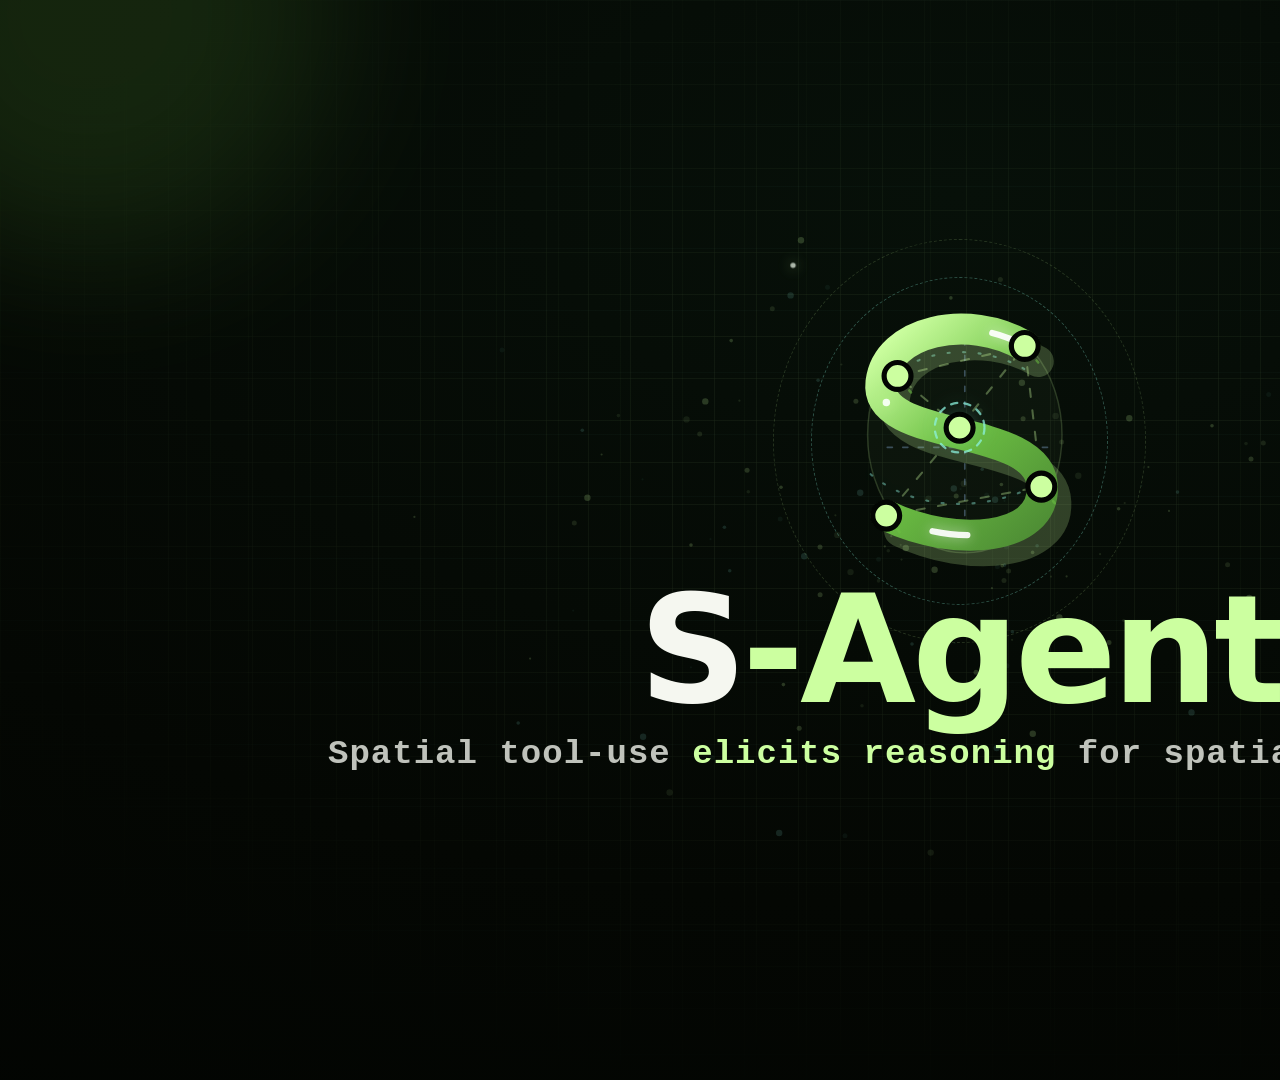
==== commit 53357710: "Update author affiliations" ====
--- a/reel.html
+++ b/reel.html
@@ -396,7 +396,7 @@
     <div class="outro-wrap">
       <div class="reel-logo-lockup" id="outroLogo"></div>
       <div class="o-line"><b>ReVSI</b> + <span class="t">MMSI</span> · 13 / 13 correct · zero-shot spatial reasoning</div>
-      <div class="o-aff">NTU · THU · ByteDance · NWPU · Ropedia</div>
+      <div class="o-aff">NTU · THU · Ropedia</div>
     </div>
   </section>
 
--- a/styles.css
+++ b/styles.css
@@ -151,6 +151,7 @@
 .authors a{color:var(--ink);text-decoration:none;border-bottom:1px solid transparent;transition:border-color .2s;}
 .authors a:hover{border-color:var(--accent);}
 .authors sup{color:var(--accent-ink);font-weight:700;}
+.author-nowrap{white-space:nowrap;}
 .affil-note{font-size:.86rem;color:var(--muted);margin:.2rem 0 0;max-width:62ch;}
 .affil-note sup{color:var(--accent-ink);font-weight:700;}
 
